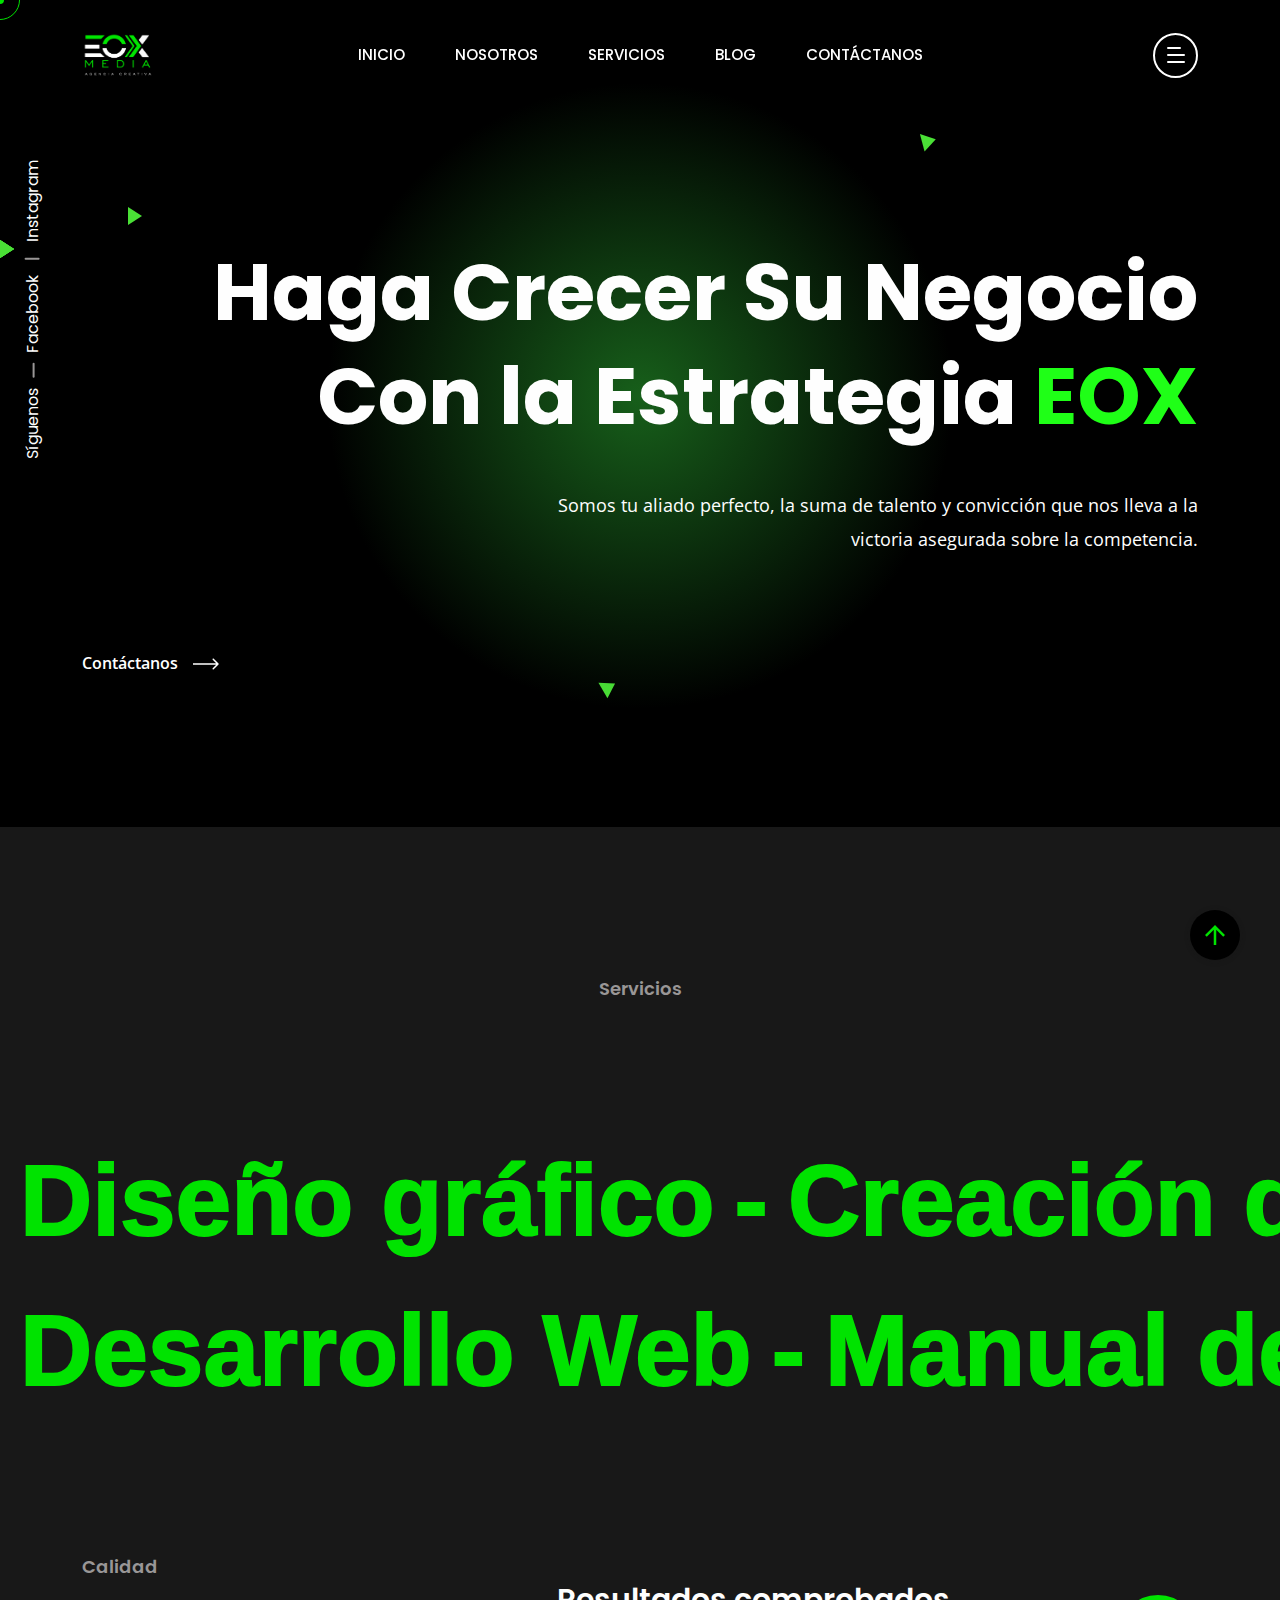
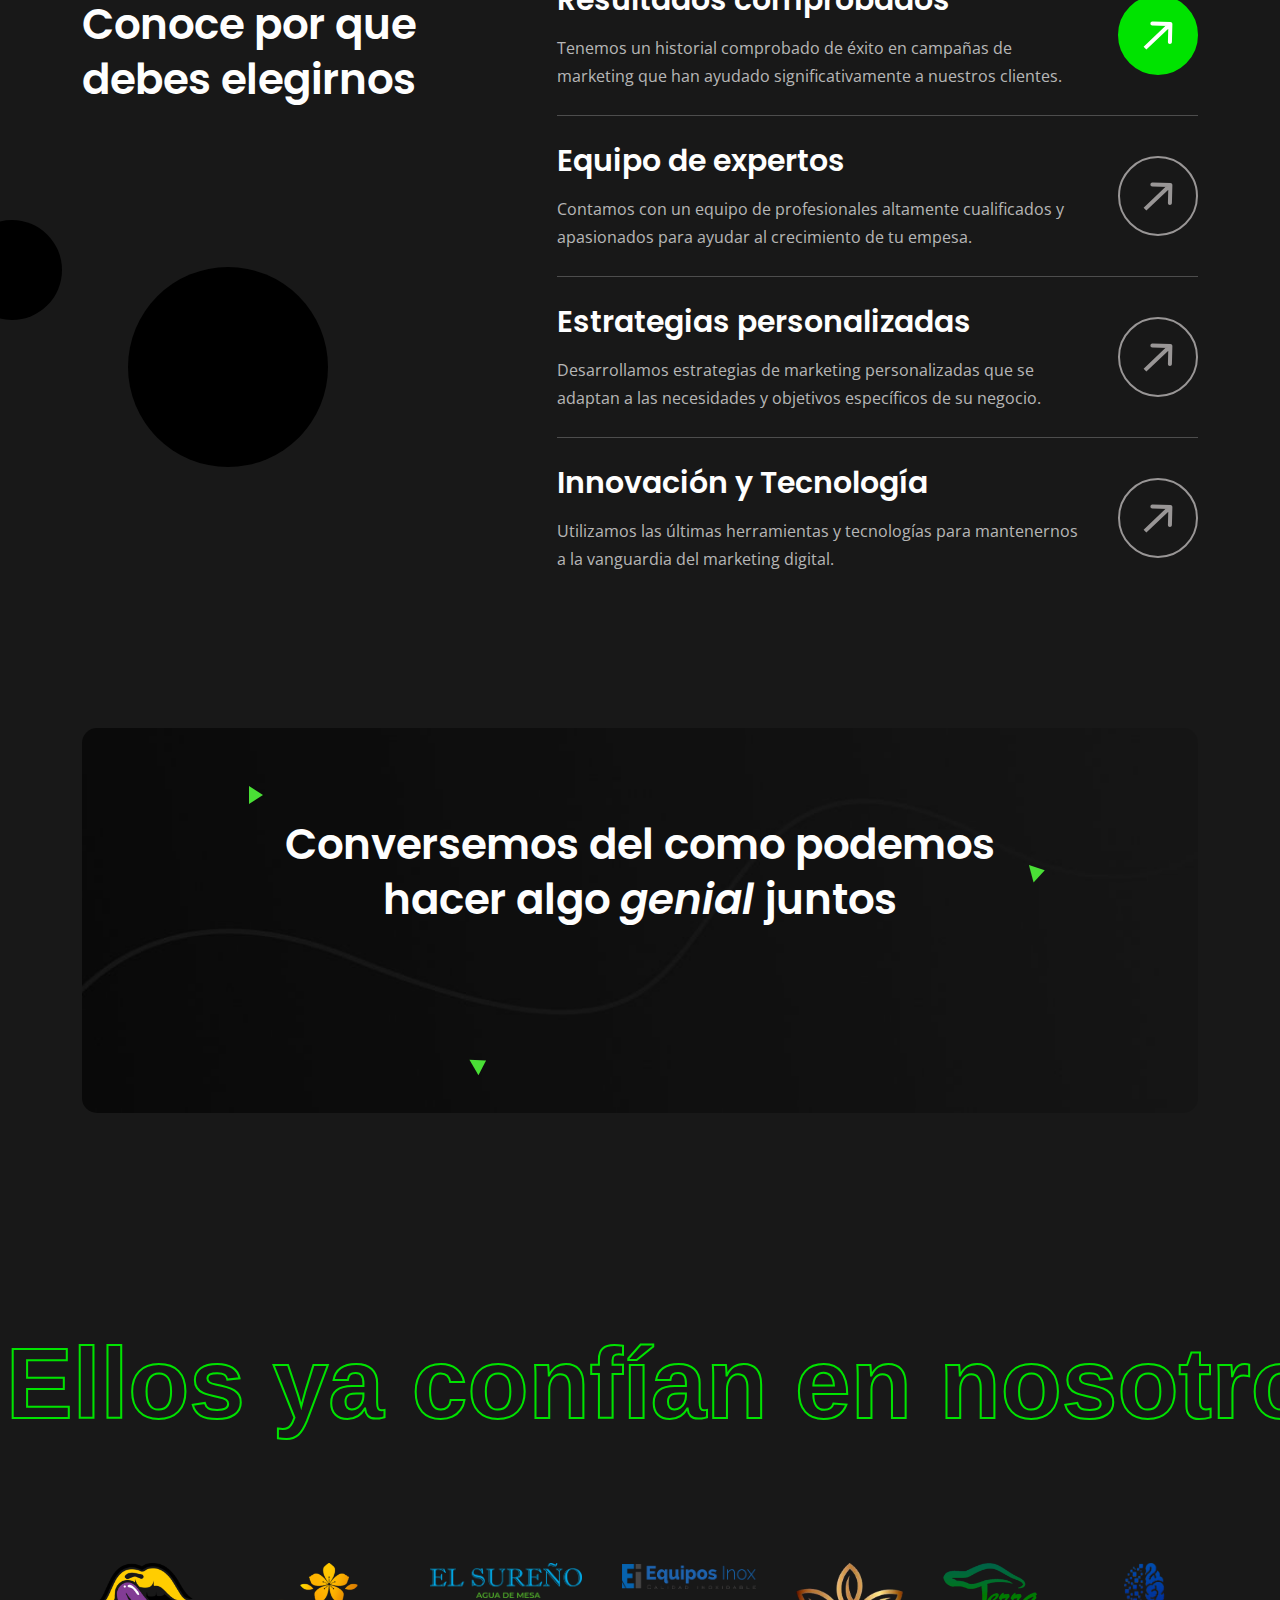
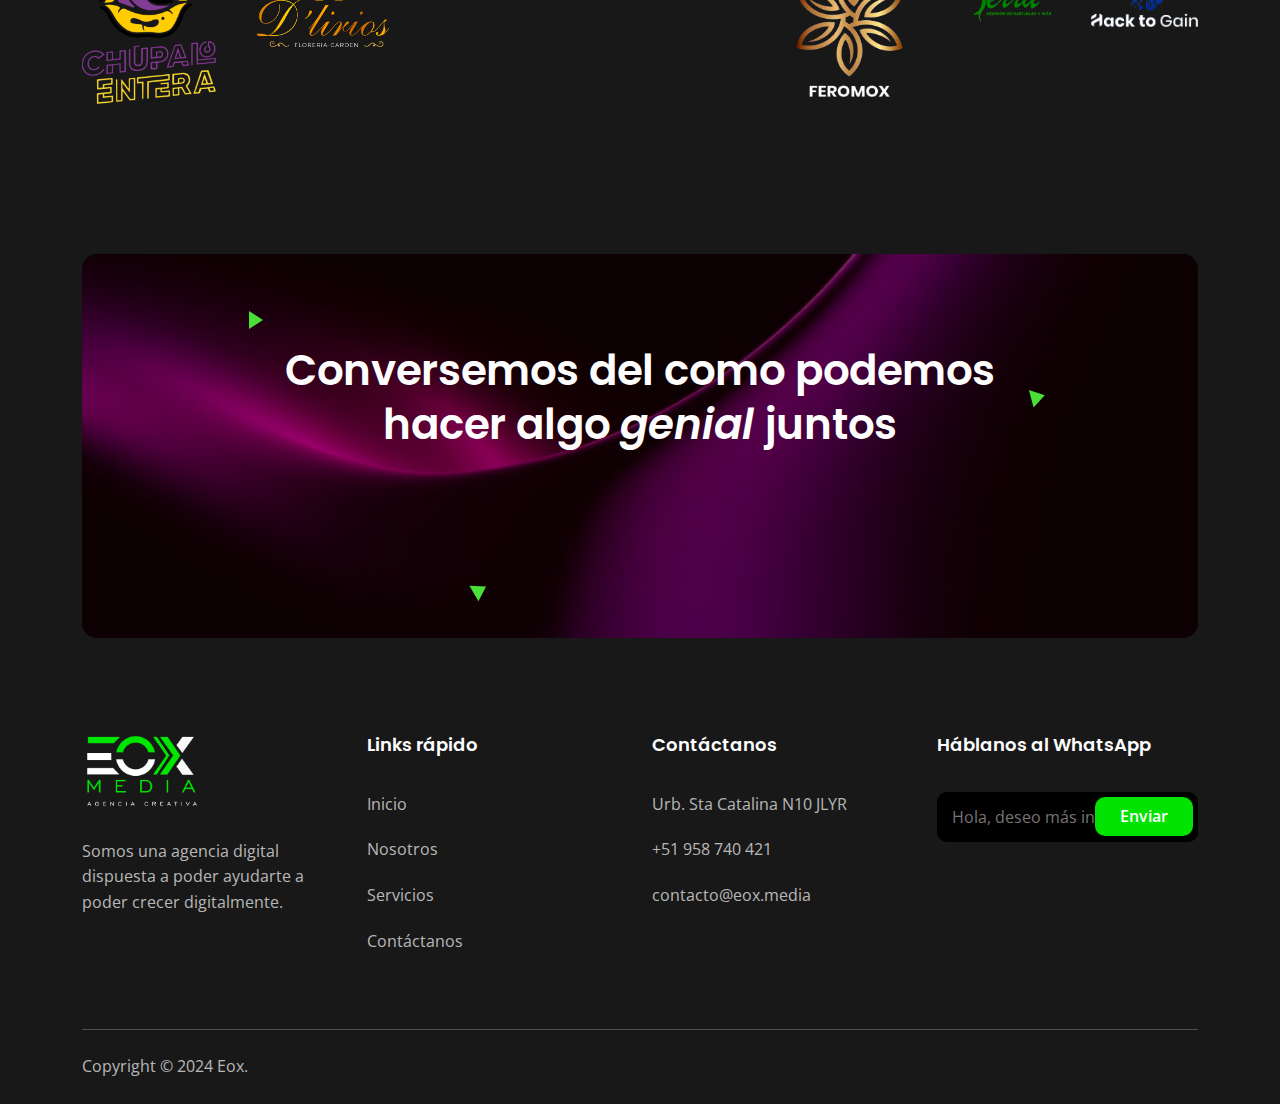
==== index.html @ f4078e01 "add" ====
<!DOCTYPE html>
<html class="no-js" lang="en">

<head>
  <!-- Meta Tags -->
  <meta charset="utf-8">
  <meta http-equiv="x-ua-compatible" content="ie=edge">
  <meta name="viewport" content="width=device-width, initial-scale=1">
  <meta name="author" content="Laralink">
  <!-- Favicon Icon -->
  <link rel="icon" href="assets/img/logo/eox_logo.png">
  <!-- Site Title -->
  <title>EOX - Inicio</title>
  <link rel="stylesheet" href="assets/css/plugins/bootstrap.min.css">
  <link rel="stylesheet" href="assets/css/plugins/lightgallery.min.css">
  <link rel="stylesheet" href="assets/css/plugins/slick.css">
  <link rel="stylesheet" href="assets/css/plugins/lightgallery.min.css">
  <link rel="stylesheet" href="assets/css/plugins/animate.css">
  <link rel="stylesheet" href="assets/css/style.css">
</head>

<body>
  <div class="cs-preloader cs-center">
    <div class="cs-preloader_in"></div>
  </div>
  <!-- Start Header Section -->
  <header class="cs-site_header cs-style1 text-uppercase cs-sticky_header">
    <div class="cs-main_header">
      <div class="container">
        <div class="cs-main_header_in">
          <div class="cs-main_header_left">
            <a class="cs-site_branding" href="index.html">
              <img src="assets/img/logo/eox_logo.png" alt="Logo">
            </a>
          </div>
          <div class="cs-main_header_center">
            <div class="cs-nav cs-primary_font cs-medium">
              <ul class="cs-nav_list">
                <li><a href="index.html">Inicio</a></li>
                <li><a href="about.html">Nosotros</a></li>
                <li><a href="service.html">Servicios</a></li>
                <li><a href="blog.html">Blog</a></li>
                <li><a href="contact.html">Contáctanos</a></li>
              </ul>
            </div>
          </div>
          <div class="cs-main_header_right">
            <div class="cs-toolbox">
              <span class="cs-icon_btn">
                <span class="cs-icon_btn_in">
                  <span></span>
                  <span></span>
                  <span></span>
                  <span></span>
                </span>
              </span>
            </div>
          </div>
        </div>
      </div>
    </div>
  </header>
  <div class="cs-side_header">
    <button class="cs-close"></button>
    <div class="cs-side_header_overlay"></div>
    <div class="cs-side_header_in">
      <div class="cs-side_header_shape"></div>
      <a class="cs-site_branding" href="index.html">
        <img src="assets/img/logo/eox_logo.png" alt="Logo">
      </a>
      <div class="cs-side_header_box">
        <h2 class="cs-side_header_heading">¿Deseas contratar nuestros servicios? <br></h2>
      </div>
      <div class="cs-side_header_box">
        <h3 class="cs-side_header_title cs-primary_color">¡Contáctanos!</h3>
        <ul class="cs-contact_info cs-style1 cs-mp0">
          <li>
            <svg width="18" height="18" viewBox="0 0 18 18" fill="none" xmlns="http://www.w3.org/2000/svg">
              <path
                d="M17 12.5C15.75 12.5 14.55 12.3 13.43 11.93C13.08 11.82 12.69 11.9 12.41 12.17L10.21 14.37C7.38 12.93 5.06 10.62 3.62 7.79L5.82 5.58C6.1 5.31 6.18 4.92 6.07 4.57C5.7 3.45 5.5 2.25 5.5 1C5.5 0.45 5.05 0 4.5 0H1C0.45 0 0 0.45 0 1C0 10.39 7.61 18 17 18C17.55 18 18 17.55 18 17V13.5C18 12.95 17.55 12.5 17 12.5ZM9 0V10L12 7H18V0H9Z"
                fill="#17ff64" />
            </svg>
            <span>+51 999 999 999</span>
          </li>
          <li>
            <svg width="20" height="18" viewBox="0 0 20 18" fill="none" xmlns="http://www.w3.org/2000/svg">
              <path
                d="M20 6.98V16C20 17.1 19.1 18 18 18H2C0.9 18 0 17.1 0 16V4C0 2.9 0.9 2 2 2H12.1C12.04 2.32 12 2.66 12 3C12 4.48 12.65 5.79 13.67 6.71L10 9L2 4V6L10 11L15.3 7.68C15.84 7.88 16.4 8 17 8C18.13 8 19.16 7.61 20 6.98ZM14 3C14 4.66 15.34 6 17 6C18.66 6 20 4.66 20 3C20 1.34 18.66 0 17 0C15.34 0 14 1.34 14 3Z"
                fill="#17ff64" />
            </svg>
            <span>info@eox.com</span>
          </li>
          <li>
            <svg width="14" height="20" viewBox="0 0 14 20" fill="none" xmlns="http://www.w3.org/2000/svg">
              <path
                d="M7 0C3.13 0 0 3.13 0 7C0 12.25 7 20 7 20C7 20 14 12.25 14 7C14 3.13 10.87 0 7 0ZM7 9.5C5.62 9.5 4.5 8.38 4.5 7C4.5 5.62 5.62 4.5 7 4.5C8.38 4.5 9.5 5.62 9.5 7C9.5 8.38 8.38 9.5 7 9.5Z"
                fill="#17ff64" />
            </svg>
            <span>120 calle, 054 <br>Arequipa, Perú</span>
          </li>
        </ul>
      </div>
      <div class="cs-side_header_box">
        <h3 class="cs-side_header_title cs-primary_color">Háblanos al WhastApp</h3>
        <div class="cs-newsletter cs-style1">
          <form action="#" class="cs-newsletter_form">
            <input type="email" class="cs-newsletter_input" placeholder="Hola, deseo más info">
            <a href="#" class="cs-newsletter_btn"><span>Enviar</span></a>
          </form>
        </div>
      </div>
    </div>
  </div>
  <!-- End Header Section -->

  <!-- Start Hero -->
  <div class="cs-hero cs-style3 cs-bg cs-fixed_bg cs-shape_wrap_1" id="home">
    <div class="cs-shape_1"></div>
    <div class="cs-shape_1"></div>
    <div class="cs-shape_1"></div>
    <div class="cs-shape_1"></div>
    <div class="cs-shape_1"></div>
    <div class="cs-circle_2"></div>
    <div class="cs-shape_1"></div>
    <div class="cs-shape_1"></div>
    <div class="cs-shape_1"></div>
    <div class="container">
      <div class="cs-hero_text">
        <h1 class="cs-hero_title text-end wow fadeInRight" data-wow-duration="0.8s" data-wow-delay="0.2s">
          Haga Crecer Su Negocio<br> Con la Estrategia <span class="cs-accent_color">EOX</span>
        </h1>
        <div class="cs-hero_subtitle text-end">Somos tu aliado perfecto, la suma de talento y convicción que nos lleva a la victoria asegurada sobre la competencia.</div>
        <a href="contact.html" class="cs-text_btn">
          <span>Contáctanos</span>
          <svg width="26" height="12" viewBox="0 0 26 12" fill="none" xmlns="http://www.w3.org/2000/svg">
            <path
              d="M25.5303 6.53033C25.8232 6.23744 25.8232 5.76256 25.5303 5.46967L20.7574 0.696699C20.4645 0.403806 19.9896 0.403806 19.6967 0.696699C19.4038 0.989593 19.4038 1.46447 19.6967 1.75736L23.9393 6L19.6967 10.2426C19.4038 10.5355 19.4038 11.0104 19.6967 11.3033C19.9896 11.5962 20.4645 11.5962 20.7574 11.3033L25.5303 6.53033ZM0 6.75H25V5.25H0V6.75Z"
              fill="currentColor" />
          </svg>
        </a>
      </div>
    </div>
    <div class="cs-hero_social_wrap cs-left_side cs-primary_font cs-primary_color">
      <div class="cs-hero_social_title">Síguenos</div>
      <ul class="cs-hero_social_links">
        <li><a href="">Facebook</a></li>
        <li><a href="">Instagram</a></li>
      </ul>
    </div>
  </div>
  <!-- End Hero -->
  <!-- Start Video Block 
  <div class="cs-video_block_1_wrap">
    <div class="container">
      <a href="https://www.youtube.com/watch?v=6AZvs-HIkfk" class="cs-video_block cs-style1 cs-video_open cs-bg"
        data-src="assets/img/video_bg_2.jpeg">
        <span class="cs-player_btn cs-accent_color">
          <span></span>
        </span>
      </a>
    </div>
  </div>
   End Video Block -->
  <!-- Start Service Section -->
  <section id="service">
    <div class="cs-height_150 cs-height_lg_80"></div>
    <div class="container">
      <div class="cs-section_heading cs-style1 text-center">
        <h3 class="cs-section_subtitle">Servicios</h3>
        <h2 class="cs-section_title wow fadeInUp" data-wow-duration="0.8s" data-wow-delay="0.2s">Conoce nuestros
          servicios</h2>
      </div>
    </div>
    <div class="cs-height_65 cs-height_lg_45"></div>
    <div class="cs-moving_text_wrap cs-type1 cs-bold cs-primary_font">
      <div class="cs-moving_text_in">
        <div class="cs-moving_text"><a href="#">Diseño gráfico</a>-<a
            href="#">Creación de Marca</a>-<a href="#">Vídeo comerciales</a>-</div>
        <div class="cs-moving_text"><a href="#">Publicidad</a>-<a
            href="#">Material audiovisual</a>-<a href="#">Diseño de catálogo</a>-</div>
      </div>
    </div>
    <div class="cs-height_30 cs-height_lg_10"></div>
    <div class="cs-moving_text_wrap cs-type1 cs-bold cs-primary_font">
      <div class="cs-moving_text_in">
        <div class="cs-moving_text cs-reverse_animation"><a href="#">Desarrollo Web</a>-<a
            href="#">Manual de marca</a>-<a href="#">Redes sociales</a>-</div>
        <div class="cs-moving_text cs-reverse_animation"><a href="#">Fotografías</a>-<a
            href="#">Desarrollo Web</a>-<a href="#">Desarrollo Web</a>-</div>
      </div>
    </div>
  </section>
  <!-- End Service Section -->

  <!-- StartServices Section -->
  <section class="cs-shape_wrap_4 cs-parallax">
    <div class="cs-shape_4 cs-to_up"></div>
    <div class="cs-shape_4 cs-to_right"></div>
    <div class="cs-height_145 cs-height_lg_80"></div>
    <div class="container">
      <div class="row">
        <div class="col-lg-5 col-xl-4">
          <div class="cs-section_heading cs-style1">
            <h3 class="cs-section_subtitle">Calidad</h3>
            <h2 class="cs-section_title">Conoce por que debes elegirnos</h2>
          </div>
          <div class="cs-height_45 cs-height_lg_45"></div>
        </div>
        <div class="col-lg-7 offset-xl-1">
          <div class="cs-iconbox_3_list cs-style1">
            <div class="cs-hover_tab active">
              <a href="#" class="cs-iconbox cs-style3">
                <span class="cs-iconbox_icon cs-center">
                  <svg width="30" height="29" viewBox="0 0 30 29" fill="none" xmlns="http://www.w3.org/2000/svg">
                    <path
                      d="M29.3803 3.05172C29.4089 1.94752 28.537 1.02921 27.4328 1.00062L9.43879 0.534749C8.33459 0.506159 7.41628 1.37811 7.38769 2.48231C7.35911 3.58651 8.23106 4.50482 9.33526 4.53341L25.3299 4.94752L24.9158 20.9422C24.8872 22.0464 25.7592 22.9647 26.8634 22.9933C27.9676 23.0218 28.8859 22.1499 28.9144 21.0457L29.3803 3.05172ZM3.37714 28.5502L28.7581 4.4503L26.0039 1.54961L0.622863 25.6495L3.37714 28.5502Z"
                      fill="currentColor" />
                  </svg>
                </span>
                <div class="cs-iconbox_in">
                  <h2 class="cs-iconbox_title">Resultados comprobados</h2>
                  <div class="cs-iconbox_subtitle">Tenemos un historial comprobado de éxito en campañas de marketing que
                    han ayudado significativamente a nuestros clientes.</div>
                </div>
              </a>
            </div>
            <div class="cs-hover_tab">
              <a href="#" class="cs-iconbox cs-style3">
                <span class="cs-iconbox_icon cs-center">
                  <svg width="30" height="29" viewBox="0 0 30 29" fill="none" xmlns="http://www.w3.org/2000/svg">
                    <path
                      d="M29.3803 3.05172C29.4089 1.94752 28.537 1.02921 27.4328 1.00062L9.43879 0.534749C8.33459 0.506159 7.41628 1.37811 7.38769 2.48231C7.35911 3.58651 8.23106 4.50482 9.33526 4.53341L25.3299 4.94752L24.9158 20.9422C24.8872 22.0464 25.7592 22.9647 26.8634 22.9933C27.9676 23.0218 28.8859 22.1499 28.9144 21.0457L29.3803 3.05172ZM3.37714 28.5502L28.7581 4.4503L26.0039 1.54961L0.622863 25.6495L3.37714 28.5502Z"
                      fill="currentColor" />
                  </svg>
                </span>
                <div class="cs-iconbox_in">
                  <h2 class="cs-iconbox_title">Equipo de expertos</h2>
                  <div class="cs-iconbox_subtitle">Contamos con un equipo de profesionales altamente cualificados y
                    apasionados para ayudar al crecimiento de tu empesa.</div>
                </div>
              </a>
            </div>
            <div class="cs-hover_tab">
              <a href="#" class="cs-iconbox cs-style3">
                <span href="#" class="cs-iconbox_icon cs-center">
                  <svg width="30" height="29" viewBox="0 0 30 29" fill="none" xmlns="http://www.w3.org/2000/svg">
                    <path
                      d="M29.3803 3.05172C29.4089 1.94752 28.537 1.02921 27.4328 1.00062L9.43879 0.534749C8.33459 0.506159 7.41628 1.37811 7.38769 2.48231C7.35911 3.58651 8.23106 4.50482 9.33526 4.53341L25.3299 4.94752L24.9158 20.9422C24.8872 22.0464 25.7592 22.9647 26.8634 22.9933C27.9676 23.0218 28.8859 22.1499 28.9144 21.0457L29.3803 3.05172ZM3.37714 28.5502L28.7581 4.4503L26.0039 1.54961L0.622863 25.6495L3.37714 28.5502Z"
                      fill="currentColor" />
                  </svg>
                </span>
                <div class="cs-iconbox_in">
                  <h2 class="cs-iconbox_title">Estrategias personalizadas</h2>
                  <div class="cs-iconbox_subtitle">Desarrollamos estrategias de marketing personalizadas que se adaptan
                    a las necesidades y objetivos específicos de su negocio.</div>
                </div>
              </a>
            </div>
            <div class="cs-hover_tab">
              <a href="#" class="cs-iconbox cs-style3">
                <span class="cs-iconbox_icon cs-center">
                  <svg width="30" height="29" viewBox="0 0 30 29" fill="none" xmlns="http://www.w3.org/2000/svg">
                    <path
                      d="M29.3803 3.05172C29.4089 1.94752 28.537 1.02921 27.4328 1.00062L9.43879 0.534749C8.33459 0.506159 7.41628 1.37811 7.38769 2.48231C7.35911 3.58651 8.23106 4.50482 9.33526 4.53341L25.3299 4.94752L24.9158 20.9422C24.8872 22.0464 25.7592 22.9647 26.8634 22.9933C27.9676 23.0218 28.8859 22.1499 28.9144 21.0457L29.3803 3.05172ZM3.37714 28.5502L28.7581 4.4503L26.0039 1.54961L0.622863 25.6495L3.37714 28.5502Z"
                      fill="currentColor" />
                  </svg>
                </span>
                <div class="cs-iconbox_in">
                  <h2 class="cs-iconbox_title">Innovación y Tecnología</h2>
                  <div class="cs-iconbox_subtitle">Utilizamos las últimas herramientas y tecnologías para mantenernos a
                    la vanguardia del marketing digital.</div>
                </div>
              </a>
            </div>
          </div>
        </div>
      </div>
    </div>
  </section>
  <!-- End Services Section -->

  <div class="cs-height_130 cs-height_lg_70"></div>
  <!-- Start CTA -->
  <section>
    <div class="container">
      <div class="cs-cta cs-style1 cs-bg text-center cs-shape_wrap_1 cs-position_1" data-src="assets/img/cta_bg.jpeg">
        <div class="cs-shape_1"></div>
        <div class="cs-shape_1"></div>
        <div class="cs-shape_1"></div>
        <div class="cs-cta_in">
          <h2 class="cs-cta_title cs-semi_bold cs-m0">Conversemos del como podemos <br>hacer algo <i>genial<span>
              </span> </i> juntos</h2>
          <div class="cs-height_70 cs-height_lg_30"></div>
          <a href="contact.html" class="cs-text_btn wow fadeInUp" data-wow-duration="0.8s" data-wow-delay="0.2s">
            <span>Conversemos</span>
            <svg width="26" height="12" viewBox="0 0 26 12" fill="none" xmlns="http://www.w3.org/2000/svg">
              <path
                d="M25.5307 6.53033C25.8236 6.23744 25.8236 5.76256 25.5307 5.46967L20.7577 0.696699C20.4648 0.403806 19.99 0.403806 19.6971 0.696699C19.4042 0.989593 19.4042 1.46447 19.6971 1.75736L23.9397 6L19.6971 10.2426C19.4042 10.5355 19.4042 11.0104 19.6971 11.3033C19.99 11.5962 20.4648 11.5962 20.7577 11.3033L25.5307 6.53033ZM0.000366211 6.75H25.0004V5.25H0.000366211V6.75Z"
                fill="currentColor" />
            </svg>
          </a>
        </div>
      </div>
    </div>
  </section>
  <!-- End CTA -->

  <div class="cs-height_85 cs-height_lg_30"></div>


  <div class="cs-height_125 cs-height_lg_55"></div>
  <!-- Start Testimonial Section 
  <section class="cs-gradient_bg_1 cs-shape_wrap_3 cs-parallax">
    <div class="cs-shape_3 cs-to_up">
      <svg width="162" height="181" viewBox="0 0 162 181" fill="none" xmlns="http://www.w3.org/2000/svg">
        <path
          d="M156.833 178.434C156.833 177.053 157.954 175.932 159.335 175.932C160.716 175.932 161.837 177.053 161.837 178.434C161.837 179.814 160.716 180.935 159.335 180.935C157.954 180.935 156.833 179.814 156.833 178.434Z"
          fill="#17ff64" />
        <path
          d="M117.65 178.434C117.65 177.053 118.771 175.932 120.152 175.932C121.533 175.932 122.653 177.053 122.653 178.434C122.653 179.814 121.533 180.935 120.152 180.935C118.771 180.935 117.65 179.814 117.65 178.434Z"
          fill="#17ff64" />
        <path
          d="M78.4694 178.434C78.4694 177.053 79.5902 175.932 80.971 175.932C82.3517 175.932 83.4726 177.053 83.4726 178.434C83.4726 179.814 82.3517 180.935 80.971 180.935C79.5876 180.935 78.4694 179.814 78.4694 178.434Z"
          fill="#17ff64" />
        <path
          d="M39.286 178.434C39.286 177.053 40.4069 175.932 41.7876 175.932C43.1684 175.932 44.2893 177.053 44.2893 178.434C44.2893 179.814 43.1684 180.935 41.7876 180.935C40.4069 180.935 39.286 179.814 39.286 178.434Z"
          fill="#17ff64" />
        <path
          d="M0.102661 178.434C0.102661 177.053 1.22354 175.932 2.60429 175.932C3.98504 175.932 5.10591 177.053 5.10591 178.434C5.10591 179.814 3.98504 180.935 2.60429 180.935C1.22091 180.935 0.102661 179.814 0.102661 178.434Z"
          fill="#17ff64" />
        <path
          d="M156.833 143.419C156.833 142.038 157.954 140.917 159.335 140.917C160.716 140.917 161.837 142.038 161.837 143.419C161.837 144.799 160.716 145.92 159.335 145.92C157.954 145.92 156.833 144.799 156.833 143.419Z"
          fill="#17ff64" />
        <path
          d="M117.65 143.419C117.65 142.038 118.771 140.917 120.152 140.917C121.533 140.917 122.653 142.038 122.653 143.419C122.653 144.799 121.533 145.92 120.152 145.92C118.771 145.92 117.65 144.799 117.65 143.419Z"
          fill="#17ff64" />
        <path
          d="M78.4694 143.419C78.4694 142.038 79.5902 140.917 80.971 140.917C82.3517 140.917 83.4726 142.038 83.4726 143.419C83.4726 144.799 82.3517 145.92 80.971 145.92C79.5876 145.92 78.4694 144.799 78.4694 143.419Z"
          fill="#17ff64" />
        <path
          d="M39.286 143.419C39.286 142.038 40.4069 140.917 41.7876 140.917C43.1684 140.917 44.2893 142.038 44.2893 143.419C44.2893 144.799 43.1684 145.92 41.7876 145.92C40.4069 145.92 39.286 144.799 39.286 143.419Z"
          fill="#17ff64" />
        <path
          d="M0.102661 143.419C0.102661 142.038 1.22354 140.917 2.60429 140.917C3.98504 140.917 5.10591 142.038 5.10591 143.419C5.10591 144.799 3.98504 145.92 2.60429 145.92C1.22091 145.92 0.102661 144.799 0.102661 143.419Z"
          fill="#17ff64" />
        <path
          d="M156.833 108.404C156.833 107.023 157.954 105.902 159.335 105.902C160.716 105.902 161.837 107.023 161.837 108.404C161.837 109.785 160.716 110.906 159.335 110.906C157.954 110.906 156.833 109.787 156.833 108.404Z"
          fill="#17ff64" />
        <path
          d="M120.152 110.906C121.533 110.906 122.653 109.786 122.653 108.404C122.653 107.022 121.533 105.902 120.152 105.902C118.77 105.902 117.65 107.022 117.65 108.404C117.65 109.786 118.77 110.906 120.152 110.906Z"
          fill="#17ff64" />
        <path
          d="M80.9684 110.906C82.35 110.906 83.47 109.786 83.47 108.404C83.47 107.022 82.35 105.902 80.9684 105.902C79.5868 105.902 78.4668 107.022 78.4668 108.404C78.4668 109.786 79.5868 110.906 80.9684 110.906Z"
          fill="#17ff64" />
        <path
          d="M39.286 108.404C39.286 107.023 40.4069 105.902 41.7876 105.902C43.1684 105.902 44.2893 107.023 44.2893 108.404C44.2893 109.785 43.1684 110.906 41.7876 110.906C40.4069 110.906 39.286 109.787 39.286 108.404Z"
          fill="#17ff64" />
        <path
          d="M0.102661 108.404C0.102661 107.023 1.22354 105.902 2.60429 105.902C3.98504 105.902 5.10591 107.023 5.10591 108.404C5.10591 109.785 3.98504 110.906 2.60429 110.906C1.22091 110.906 0.102661 109.787 0.102661 108.404Z"
          fill="#17ff64" />
        <path
          d="M156.833 73.3918C156.833 72.011 157.954 70.8901 159.335 70.8901C160.716 70.8901 161.837 72.011 161.837 73.3918C161.837 74.7725 160.716 75.8934 159.335 75.8934C157.954 75.8908 156.833 74.7725 156.833 73.3918Z"
          fill="#17ff64" />
        <path
          d="M120.152 75.8934C121.533 75.8934 122.653 74.7734 122.653 73.3918C122.653 72.0102 121.533 70.8901 120.152 70.8901C118.77 70.8901 117.65 72.0102 117.65 73.3918C117.65 74.7734 118.77 75.8934 120.152 75.8934Z"
          fill="#17ff64" />
        <path
          d="M80.9684 75.8934C82.35 75.8934 83.47 74.7734 83.47 73.3918C83.47 72.0102 82.35 70.8901 80.9684 70.8901C79.5868 70.8901 78.4668 72.0102 78.4668 73.3918C78.4668 74.7734 79.5868 75.8934 80.9684 75.8934Z"
          fill="#17ff64" />
        <path
          d="M39.286 73.3918C39.286 72.011 40.4069 70.8901 41.7876 70.8901C43.1684 70.8901 44.2893 72.011 44.2893 73.3918C44.2893 74.7725 43.1684 75.8934 41.7876 75.8934C40.4069 75.8934 39.286 74.7725 39.286 73.3918Z"
          fill="#17ff64" />
        <path
          d="M0.102661 73.3918C0.102661 72.011 1.22354 70.8901 2.60429 70.8901C3.98504 70.8901 5.10591 72.011 5.10591 73.3918C5.10591 74.7725 3.98504 75.8934 2.60429 75.8934C1.22091 75.8908 0.102661 74.7725 0.102661 73.3918Z"
          fill="#17ff64" />
        <path
          d="M156.833 38.3766C156.833 36.9959 157.954 35.875 159.335 35.875C160.716 35.875 161.837 36.9959 161.837 38.3766C161.837 39.7574 160.716 40.8782 159.335 40.8782C157.954 40.8756 156.833 39.7574 156.833 38.3766Z"
          fill="#17ff64" />
        <path
          d="M120.152 40.8782C121.533 40.8782 122.653 39.7582 122.653 38.3766C122.653 36.995 121.533 35.875 120.152 35.875C118.77 35.875 117.65 36.995 117.65 38.3766C117.65 39.7582 118.77 40.8782 120.152 40.8782Z"
          fill="#17ff64" />
        <path
          d="M80.9684 40.8782C82.35 40.8782 83.47 39.7582 83.47 38.3766C83.47 36.995 82.35 35.875 80.9684 35.875C79.5868 35.875 78.4668 36.995 78.4668 38.3766C78.4668 39.7582 79.5868 40.8782 80.9684 40.8782Z"
          fill="#17ff64" />
        <path
          d="M39.286 38.3766C39.286 36.9959 40.4069 35.875 41.7876 35.875C43.1684 35.875 44.2893 36.9959 44.2893 38.3766C44.2893 39.7574 43.1684 40.8782 41.7876 40.8782C40.4069 40.8782 39.286 39.7574 39.286 38.3766Z"
          fill="#17ff64" />
        <path
          d="M0.102661 38.3766C0.102661 36.9959 1.22354 35.875 2.60429 35.875C3.98504 35.875 5.10591 36.9959 5.10591 38.3766C5.10591 39.7574 3.98504 40.8782 2.60429 40.8782C1.22091 40.8756 0.102661 39.7574 0.102661 38.3766Z"
          fill="#17ff64" />
        <path
          d="M156.833 3.36198C156.833 1.98123 157.954 0.860352 159.335 0.860352C160.716 0.860352 161.837 1.98123 161.837 3.36198C161.837 4.74273 160.716 5.8636 159.335 5.8636C157.954 5.8636 156.833 4.74273 156.833 3.36198Z"
          fill="#17ff64" />
        <path
          d="M117.65 3.36198C117.65 1.98123 118.771 0.860352 120.152 0.860352C121.533 0.860352 122.653 1.98123 122.653 3.36198C122.653 4.74273 121.533 5.8636 120.152 5.8636C118.771 5.8636 117.65 4.74273 117.65 3.36198Z"
          fill="#17ff64" />
        <path
          d="M78.4694 3.36198C78.4694 1.98123 79.5902 0.860352 80.971 0.860352C82.3517 0.860352 83.4726 1.98123 83.4726 3.36198C83.4726 4.74273 82.3517 5.8636 80.971 5.8636C79.5876 5.8636 78.4694 4.74273 78.4694 3.36198Z"
          fill="#17ff64" />
        <path
          d="M39.286 3.36198C39.286 1.98123 40.4069 0.860352 41.7876 0.860352C43.1684 0.860352 44.2893 1.98123 44.2893 3.36198C44.2893 4.74273 43.1684 5.8636 41.7876 5.8636C40.4069 5.8636 39.286 4.74273 39.286 3.36198Z"
          fill="#17ff64" />
        <path
          d="M0.102661 3.36198C0.102661 1.98123 1.22354 0.860352 2.60429 0.860352C3.98504 0.860352 5.10591 1.98123 5.10591 3.36198C5.10591 4.74273 3.98504 5.8636 2.60429 5.8636C1.22091 5.8636 0.102661 4.74273 0.102661 3.36198Z"
          fill="#17ff64" />
      </svg>
    </div>
    <div class="cs-height_130 cs-height_lg_80"></div>
    <div class="container">
      <div class="cs-testimonial_slider">
        <div class="cs-testimonial_slider_left">
          <div class="slider-nav cs-style1">
            <div class="slider-for_item item-nav">
              <div class="slider-nav_item">
                <div class="cs-rotate_img">
                  <div class="cs-rotate_img_in">
                    <img src="https://pngimg.com/d/face_PNG5645.png" alt="Nav Image">
                  </div>
                </div>
              </div>
            </div>
            <div class="slider-for_item item-nav">
              <div class="slider-nav_item">
                <div class="cs-rotate_img">
                  <div class="cs-rotate_img_in">
                    <img src="https://pngimg.com/d/face_PNG5645.png" alt="Nav Image">
                  </div>
                </div>
              </div>
            </div>
            <div class="slider-for_item item-nav">
              <div class="slider-nav_item">
                <div class="cs-rotate_img">
                  <div class="cs-rotate_img_in">
                    <img src="https://pngimg.com/d/face_PNG5645.png" alt="Nav Image">
                  </div>
                </div>
              </div>
            </div>
            <div class="slider-for_item item-nav">
              <div class="slider-nav_item">
                <div class="cs-rotate_img">
                  <div class="cs-rotate_img_in">
                    <img src="https://pngimg.com/d/face_PNG5645.png" alt="Nav Image">
                  </div>
                </div>
              </div>
            </div>
            <div class="slider-for_item item-nav">
              <div class="slider-nav_item">
                <div class="cs-rotate_img">
                  <div class="cs-rotate_img_in">
                    <img src="https://pngimg.com/d/face_PNG5645.png" alt="Nav Image">
                  </div>
                </div>
              </div>
            </div>
            <div class="slider-for_item item-nav">
              <div class="slider-nav_item">
                <div class="cs-rotate_img">
                  <div class="cs-rotate_img_in">
                    <img src="https://pngimg.com/d/face_PNG5645.png" alt="Nav Image">
                  </div>
                </div>
              </div>
            </div>
          </div>
        </div>
        <div class="cs-testimonial_slider_right">
          <div class="slider-for cs-style1">
            <div class="slider-for_item">
              <div class="cs-testimonial cs-style1">
                <div class="cs-testimonial_quote">
                  <svg width="42" height="38" viewBox="0 0 42 38" fill="none" xmlns="http://www.w3.org/2000/svg">
                    <path
                      d="M37.928 18.9982H31.4175V13.7899C31.4175 10.9172 33.7532 8.58154 36.6259 8.58154H37.2769C38.3593 8.58154 39.23 7.71077 39.23 6.62842V2.72217C39.23 1.63981 38.3593 0.769043 37.2769 0.769043H36.6259C29.4319 0.769043 23.605 6.59587 23.605 13.7899V33.3211C23.605 35.4777 25.3547 37.2274 27.5113 37.2274H37.928C40.0845 37.2274 41.8342 35.4777 41.8342 33.3211V22.9045C41.8342 20.7479 40.0845 18.9982 37.928 18.9982ZM14.4905 18.9982H7.98004V13.7899C7.98004 10.9172 10.3157 8.58154 13.1884 8.58154H13.8394C14.9218 8.58154 15.7925 7.71077 15.7925 6.62842V2.72217C15.7925 1.63981 14.9218 0.769043 13.8394 0.769043H13.1884C5.99436 0.769043 0.167542 6.59587 0.167542 13.7899V33.3211C0.167542 35.4777 1.91722 37.2274 4.07379 37.2274H14.4905C16.647 37.2274 18.3967 35.4777 18.3967 33.3211V22.9045C18.3967 20.7479 16.647 18.9982 14.4905 18.9982Z"
                      fill="white" />
                  </svg>
                </div>
                <div class="cs-testimonial_text">La creatividad y dedicación del equipo han superado nuestras
                  expectativas. No solo nos ayudaron a mejorar nuestra presencia en línea, sino que también nos
                  brindaron valiosos conocimientos sobre cómo llegar mejor a nuestro público objetivo.</div>
                <div class="cs-rating" data-rating="4">
                  <div class="cs-rating_bg" data-src="assets/img/rating.svg"></div>
                  <div class="cs-rating_percentage" data-src="assets/img/rating.svg"></div>
                </div>
                <h2 class="cs-testimonial_avatar_name">Ahon Monsery</h2>
                <div class="cs-testimonial_avatar_designation text-uppercase">Pasteleria</div>
              </div>
            </div>
            <div class="slider-for_item">
              <div class="cs-testimonial cs-style1">
                <div class="cs-testimonial_quote">
                  <svg width="42" height="38" viewBox="0 0 42 38" fill="none" xmlns="http://www.w3.org/2000/svg">
                    <path
                      d="M37.928 18.9982H31.4175V13.7899C31.4175 10.9172 33.7532 8.58154 36.6259 8.58154H37.2769C38.3593 8.58154 39.23 7.71077 39.23 6.62842V2.72217C39.23 1.63981 38.3593 0.769043 37.2769 0.769043H36.6259C29.4319 0.769043 23.605 6.59587 23.605 13.7899V33.3211C23.605 35.4777 25.3547 37.2274 27.5113 37.2274H37.928C40.0845 37.2274 41.8342 35.4777 41.8342 33.3211V22.9045C41.8342 20.7479 40.0845 18.9982 37.928 18.9982ZM14.4905 18.9982H7.98004V13.7899C7.98004 10.9172 10.3157 8.58154 13.1884 8.58154H13.8394C14.9218 8.58154 15.7925 7.71077 15.7925 6.62842V2.72217C15.7925 1.63981 14.9218 0.769043 13.8394 0.769043H13.1884C5.99436 0.769043 0.167542 6.59587 0.167542 13.7899V33.3211C0.167542 35.4777 1.91722 37.2274 4.07379 37.2274H14.4905C16.647 37.2274 18.3967 35.4777 18.3967 33.3211V22.9045C18.3967 20.7479 16.647 18.9982 14.4905 18.9982Z"
                      fill="white" />
                  </svg>
                </div>
                <div class="cs-testimonial_text">La creatividad y dedicación del equipo han superado nuestras
                  expectativas. No solo nos ayudaron a mejorar nuestra presencia en línea, sino que también nos
                  brindaron valiosos conocimientos sobre cómo llegar mejor a nuestro público objetivo.</div>
                <div class="cs-rating" data-rating="4">
                  <div class="cs-rating_bg" data-src="assets/img/rating.svg"></div>
                  <div class="cs-rating_percentage" data-src="assets/img/rating.svg"></div>
                </div>
                <h2 class="cs-testimonial_avatar_name">Ahon Monsery</h2>
                <div class="cs-testimonial_avatar_designation text-uppercase">Pasteleria</div>
              </div>
            </div>
            <div class="slider-for_item">
              <div class="cs-testimonial cs-style1">
                <div class="cs-testimonial_quote">
                  <svg width="42" height="38" viewBox="0 0 42 38" fill="none" xmlns="http://www.w3.org/2000/svg">
                    <path
                      d="M37.928 18.9982H31.4175V13.7899C31.4175 10.9172 33.7532 8.58154 36.6259 8.58154H37.2769C38.3593 8.58154 39.23 7.71077 39.23 6.62842V2.72217C39.23 1.63981 38.3593 0.769043 37.2769 0.769043H36.6259C29.4319 0.769043 23.605 6.59587 23.605 13.7899V33.3211C23.605 35.4777 25.3547 37.2274 27.5113 37.2274H37.928C40.0845 37.2274 41.8342 35.4777 41.8342 33.3211V22.9045C41.8342 20.7479 40.0845 18.9982 37.928 18.9982ZM14.4905 18.9982H7.98004V13.7899C7.98004 10.9172 10.3157 8.58154 13.1884 8.58154H13.8394C14.9218 8.58154 15.7925 7.71077 15.7925 6.62842V2.72217C15.7925 1.63981 14.9218 0.769043 13.8394 0.769043H13.1884C5.99436 0.769043 0.167542 6.59587 0.167542 13.7899V33.3211C0.167542 35.4777 1.91722 37.2274 4.07379 37.2274H14.4905C16.647 37.2274 18.3967 35.4777 18.3967 33.3211V22.9045C18.3967 20.7479 16.647 18.9982 14.4905 18.9982Z"
                      fill="white" />
                  </svg>
                </div>
                <div class="cs-testimonial_text">La creatividad y dedicación del equipo han superado nuestras
                  expectativas. No solo nos ayudaron a mejorar nuestra presencia en línea, sino que también nos
                  brindaron valiosos conocimientos sobre cómo llegar mejor a nuestro público objetivo.</div>
                <div class="cs-rating" data-rating="4">
                  <div class="cs-rating_bg" data-src="assets/img/rating.svg"></div>
                  <div class="cs-rating_percentage" data-src="assets/img/rating.svg"></div>
                </div>
                <h2 class="cs-testimonial_avatar_name">Ahon Monsery</h2>
                <div class="cs-testimonial_avatar_designation text-uppercase">Pasteleria</div>
              </div>
            </div>
            <div class="slider-for_item">
              <div class="cs-testimonial cs-style1">
                <div class="cs-testimonial_quote">
                  <svg width="42" height="38" viewBox="0 0 42 38" fill="none" xmlns="http://www.w3.org/2000/svg">
                    <path
                      d="M37.928 18.9982H31.4175V13.7899C31.4175 10.9172 33.7532 8.58154 36.6259 8.58154H37.2769C38.3593 8.58154 39.23 7.71077 39.23 6.62842V2.72217C39.23 1.63981 38.3593 0.769043 37.2769 0.769043H36.6259C29.4319 0.769043 23.605 6.59587 23.605 13.7899V33.3211C23.605 35.4777 25.3547 37.2274 27.5113 37.2274H37.928C40.0845 37.2274 41.8342 35.4777 41.8342 33.3211V22.9045C41.8342 20.7479 40.0845 18.9982 37.928 18.9982ZM14.4905 18.9982H7.98004V13.7899C7.98004 10.9172 10.3157 8.58154 13.1884 8.58154H13.8394C14.9218 8.58154 15.7925 7.71077 15.7925 6.62842V2.72217C15.7925 1.63981 14.9218 0.769043 13.8394 0.769043H13.1884C5.99436 0.769043 0.167542 6.59587 0.167542 13.7899V33.3211C0.167542 35.4777 1.91722 37.2274 4.07379 37.2274H14.4905C16.647 37.2274 18.3967 35.4777 18.3967 33.3211V22.9045C18.3967 20.7479 16.647 18.9982 14.4905 18.9982Z"
                      fill="white" />
                  </svg>
                </div>
                <div class="cs-testimonial_text">La creatividad y dedicación del equipo han superado nuestras
                  expectativas. No solo nos ayudaron a mejorar nuestra presencia en línea, sino que también nos
                  brindaron valiosos conocimientos sobre cómo llegar mejor a nuestro público objetivo.</div>
                <div class="cs-rating" data-rating="4">
                  <div class="cs-rating_bg" data-src="assets/img/rating.svg"></div>
                  <div class="cs-rating_percentage" data-src="assets/img/rating.svg"></div>
                </div>
                <h2 class="cs-testimonial_avatar_name">Ahon Monsery</h2>
                <div class="cs-testimonial_avatar_designation text-uppercase">Pasteleria</div>
              </div>
            </div>
            <div class="slider-for_item">
              <div class="cs-testimonial cs-style1">
                <div class="cs-testimonial_quote">
                  <svg width="42" height="38" viewBox="0 0 42 38" fill="none" xmlns="http://www.w3.org/2000/svg">
                    <path
                      d="M37.928 18.9982H31.4175V13.7899C31.4175 10.9172 33.7532 8.58154 36.6259 8.58154H37.2769C38.3593 8.58154 39.23 7.71077 39.23 6.62842V2.72217C39.23 1.63981 38.3593 0.769043 37.2769 0.769043H36.6259C29.4319 0.769043 23.605 6.59587 23.605 13.7899V33.3211C23.605 35.4777 25.3547 37.2274 27.5113 37.2274H37.928C40.0845 37.2274 41.8342 35.4777 41.8342 33.3211V22.9045C41.8342 20.7479 40.0845 18.9982 37.928 18.9982ZM14.4905 18.9982H7.98004V13.7899C7.98004 10.9172 10.3157 8.58154 13.1884 8.58154H13.8394C14.9218 8.58154 15.7925 7.71077 15.7925 6.62842V2.72217C15.7925 1.63981 14.9218 0.769043 13.8394 0.769043H13.1884C5.99436 0.769043 0.167542 6.59587 0.167542 13.7899V33.3211C0.167542 35.4777 1.91722 37.2274 4.07379 37.2274H14.4905C16.647 37.2274 18.3967 35.4777 18.3967 33.3211V22.9045C18.3967 20.7479 16.647 18.9982 14.4905 18.9982Z"
                      fill="white" />
                  </svg>
                </div>
                <div class="cs-testimonial_text">La creatividad y dedicación del equipo han superado nuestras
                  expectativas. No solo nos ayudaron a mejorar nuestra presencia en línea, sino que también nos
                  brindaron valiosos conocimientos sobre cómo llegar mejor a nuestro público objetivo.</div>
                <div class="cs-rating" data-rating="4">
                  <div class="cs-rating_bg" data-src="assets/img/rating.svg"></div>
                  <div class="cs-rating_percentage" data-src="assets/img/rating.svg"></div>
                </div>
                <h2 class="cs-testimonial_avatar_name">Ahon Monsery</h2>
                <div class="cs-testimonial_avatar_designation text-uppercase">Pasteleria</div>
              </div>
            </div>
            <div class="slider-for_item">
              <div class="cs-testimonial cs-style1">
                <div class="cs-testimonial_quote">
                  <svg width="42" height="38" viewBox="0 0 42 38" fill="none" xmlns="http://www.w3.org/2000/svg">
                    <path
                      d="M37.928 18.9982H31.4175V13.7899C31.4175 10.9172 33.7532 8.58154 36.6259 8.58154H37.2769C38.3593 8.58154 39.23 7.71077 39.23 6.62842V2.72217C39.23 1.63981 38.3593 0.769043 37.2769 0.769043H36.6259C29.4319 0.769043 23.605 6.59587 23.605 13.7899V33.3211C23.605 35.4777 25.3547 37.2274 27.5113 37.2274H37.928C40.0845 37.2274 41.8342 35.4777 41.8342 33.3211V22.9045C41.8342 20.7479 40.0845 18.9982 37.928 18.9982ZM14.4905 18.9982H7.98004V13.7899C7.98004 10.9172 10.3157 8.58154 13.1884 8.58154H13.8394C14.9218 8.58154 15.7925 7.71077 15.7925 6.62842V2.72217C15.7925 1.63981 14.9218 0.769043 13.8394 0.769043H13.1884C5.99436 0.769043 0.167542 6.59587 0.167542 13.7899V33.3211C0.167542 35.4777 1.91722 37.2274 4.07379 37.2274H14.4905C16.647 37.2274 18.3967 35.4777 18.3967 33.3211V22.9045C18.3967 20.7479 16.647 18.9982 14.4905 18.9982Z"
                      fill="white" />
                  </svg>
                </div>
                <div class="cs-testimonial_text">La creatividad y dedicación del equipo han superado nuestras
                  expectativas. No solo nos ayudaron a mejorar nuestra presencia en línea, sino que también nos
                  brindaron valiosos conocimientos sobre cómo llegar mejor a nuestro público objetivo.</div>
                <div class="cs-rating" data-rating="4">
                  <div class="cs-rating_bg" data-src="assets/img/rating.svg"></div>
                  <div class="cs-rating_percentage" data-src="assets/img/rating.svg"></div>
                </div>
                <h2 class="cs-testimonial_avatar_name">Ahon Monsery</h2>
                <div class="cs-testimonial_avatar_designation text-uppercase">Pasteleria</div>
              </div>
            </div>
          </div>
        </div>
      </div>
    </div>
    <div class="cs-height_130 cs-height_lg_80"></div>
  </section>
   End Testimonial Section -->

  <!-- End Moving Text -->
  <div class="cs-moving_text_wrap cs-bold cs-primary_font">
    <div class="cs-moving_text_in">
      <div class="cs-moving_text">Ellos ya confían en nosotros.</div>
      <div class="cs-moving_text">Ellos ya confían en nosotros.</div>
    </div>
  </div>
  <div class="cs-height_100 cs-height_lg_50"></div>
  <!-- Start Partner Logo -->
  <div class="container">
    <div class="cs-partner_logo_wrap">
      <div class="cs-partner_logo"><img src="assets/img/logo/chupalo_entera.png" width="150px" alt="Logo"></div>
      <div class="cs-partner_logo"><img src="assets/img/logo/DLIRIOS_LOO.png" width="150px" alt="Partner"></div>
      <div class="cs-partner_logo"><img src="assets/img/logo/el_sureño.png" width="170px" alt="Partner"></div>
      <div class="cs-partner_logo"><img src="assets/img/logo/equipos_inox.png" width="150px" alt="Partner"></div>
      <div class="cs-partner_logo"><img src="assets/img/logo/feromox.png" width="120px" alt="Partner"></div>
      <div class="cs-partner_logo"><img src="assets/img/logo/terra_logo.png" width="120px" alt="Partner"></div>
      <div class="cs-partner_logo"><img src="assets/img/logo/hack_togain.png" width="120px" alt="Partner"></div>
    </div>
  </div>
  <!-- End Partner Logo -->
  <div class="cs-height_130 cs-height_lg_50"></div>
  <!-- Start CTA -->
  <section>
    <div class="container">
      <div class="cs-cta cs-style1 cs-bg text-center cs-shape_wrap_1 cs-position_1" data-src="assets/img/cta_bg_3.jpeg">
        <div class="cs-shape_1"></div>
        <div class="cs-shape_1"></div>
        <div class="cs-shape_1"></div>
        <div class="cs-cta_in">
          <h2 class="cs-cta_title cs-semi_bold cs-m0">Conversemos del como podemos <br>hacer algo <i>genial<span>
              </span> </i> juntos</h2>
          <div class="cs-height_70 cs-height_lg_30"></div>
          <a href="contact.html" class="cs-text_btn wow fadeInUp" data-wow-duration="0.8s" data-wow-delay="0.2s">
            <span>Conversemos</span>
            <svg width="26" height="12" viewBox="0 0 26 12" fill="none" xmlns="http://www.w3.org/2000/svg">
              <path
                d="M25.5307 6.53033C25.8236 6.23744 25.8236 5.76256 25.5307 5.46967L20.7577 0.696699C20.4648 0.403806 19.99 0.403806 19.6971 0.696699C19.4042 0.989593 19.4042 1.46447 19.6971 1.75736L23.9397 6L19.6971 10.2426C19.4042 10.5355 19.4042 11.0104 19.6971 11.3033C19.99 11.5962 20.4648 11.5962 20.7577 11.3033L25.5307 6.53033ZM0.000366211 6.75H25.0004V5.25H0.000366211V6.75Z"
                fill="currentColor" />
            </svg>
          </a>
        </div>
      </div>
    </div>
  </section>
  <!-- End CTA -->
  <!-- Start Footer -->
  <footer class="cs-fooer">
    <div class="cs-fooer_main">
      <div class="container">
        <div class="row">
          <div class="col-lg-3 col-sm-6">
            <div class="cs-footer_item">
              <div class="cs-text_widget">
                <img src="assets/img/logo/eox_logo.png" width="120px" alt="">
                <p>Somos una agencia digital dispuesta a poder ayudarte a poder crecer digitalmente.</p>
              </div>
            </div>
          </div>
          <div class="col-lg-3 col-sm-6">
            <div class="cs-footer_item">
              <h2 class="cs-widget_title">Links rápido</h2>
              <ul class="cs-menu_widget cs-mp0">
                <li><a href="index.html">Inicio</a></li>
                <li><a href="about.html">Nosotros</a></li>
                <li><a href="service.html">Servicios</a></li>
                <li><a href="contact.html">Contáctanos</a></li>
              </ul>
            </div>
          </div>
          <div class="col-lg-3 col-sm-6">
            <div class="cs-footer_item">
              <h2 class="cs-widget_title">Contáctanos</h2>
              <ul class="cs-menu_widget cs-mp0">
                <li>Urb. Sta Catalina N10 JLYR</li>
                <li>+51 958 740 421</li>
                <li>contacto@eox.media</li>
              </ul>
            </div>
          </div>
          <div class="col-lg-3 col-sm-6">
            <div class="cs-footer_item">
              <h2 class="cs-widget_title">Háblanos al WhatsApp</h2>
              <div class="cs-newsletter cs-style1">
                <form action="#" class="cs-newsletter_form">
                  <input type="email" class="cs-newsletter_input" placeholder="Hola, deseo más info">
                  <a href="#" class="cs-newsletter_btn"><span>Enviar</span></a>
                </form>
              </div>
            </div>
          </div>
        </div>
      </div>
    </div>
    <div class="container">
      <div class="cs-bottom_footer">
        <div class="cs-bottom_footer_left">
          <div class="cs-copyright">Copyright © 2024 Eox.</div>
        </div>
      </div>
    </div>
  </footer>
  <!-- End Footer -->

  <span class="cs-scrollup">
    <svg width="20" height="20" viewBox="0 0 20 20" fill="none" xmlns="http://www.w3.org/2000/svg">
      <path d="M0 10L1.7625 11.7625L8.75 4.7875V20H11.25V4.7875L18.225 11.775L20 10L10 0L0 10Z" fill="currentColor" />
    </svg>
  </span>

  <!-- Start Video Popup -->
  <div class="cs-video_popup">
    <div class="cs-video_popup_overlay"></div>
    <div class="cs-video_popup_content">
      <div class="cs-video_popup_layer"></div>
      <div class="cs-video_popup_container">
        <div class="cs-video_popup_align">
          <div class="embed-responsive embed-responsive-16by9">
            <iframe class="embed-responsive-item" src="about:blank"></iframe>
          </div>
        </div>
        <div class="cs-video_popup_close"></div>
      </div>
    </div>
  </div>
  <!-- End Video Popup -->

  <!-- Script -->
  <script src="assets/js/plugins/jquery-3.6.0.min.js"></script>
  <script src="assets/js/plugins/isotope.pkg.min.js"></script>
  <script src="assets/js/plugins/jquery.slick.min.js"></script>
  <script src="assets/js/plugins/jquery.counter.min.js"></script>
  <script src="assets/js/plugins/lightgallery.min.js"></script>
  <script src="assets/js/plugins/wow.min.js"></script>
  <script src="assets/js/plugins/gsap.min.js"></script>
  <script src="assets/js/main.js"></script>
</body>

</html>
---- assets/css/plugins/lightgallery.min.css ----
.lg-sub-html,
.lg-toolbar {
  background-color: transparent;
}
@font-face {
  font-family: lg;
  src: url(../../fonts/lg.eot?n1z373);
  src: url(../../fonts/lg.eot?#iefixn1z373) format("embedded-opentype"),
    url(../../fonts/lg.woff?n1z373) format("woff"),
    url(../../fonts/lg.ttf?n1z373) format("truetype"),
    url(../../fonts/lg.svg?n1z373#lg) format("svg");
  font-weight: 400;
  font-style: normal;
}
.lg-icon {
  font-family: lg;
  speak: none;
  font-style: normal;
  font-weight: 400;
  font-variant: normal;
  text-transform: none;
  line-height: 1;
  -webkit-font-smoothing: antialiased;
  -moz-osx-font-smoothing: grayscale;
}
.lg-actions .lg-next,
.lg-actions .lg-prev {
  background-color: transparent;
  border-radius: 2px;
  color: #111;
  cursor: pointer;
  display: block;
  font-size: 22px;
  margin-top: -10px;
  padding: 8px 10px 9px;
  position: absolute;
  top: 50%;
  z-index: 1080;
  border: none;
  outline: 0;
}
.lg-actions .lg-next.disabled,
.lg-actions .lg-prev.disabled {
  pointer-events: none;
  opacity: 0.5;
}
.lg-actions .lg-next:hover,
.lg-actions .lg-prev:hover {
  color: rgba(17, 17, 17, 0.7);
}
.lg-actions .lg-next {
  right: 20px;
}
.lg-actions .lg-next:before {
  content: "\e095";
}
.lg-actions .lg-prev {
  left: 20px;
}
.lg-actions .lg-prev:after {
  content: "\e094";
}
@-webkit-keyframes lg-right-end {
  0%,
  100% {
    left: 0;
  }
  50% {
    left: -30px;
  }
}
@-moz-keyframes lg-right-end {
  0%,
  100% {
    left: 0;
  }
  50% {
    left: -30px;
  }
}
@-ms-keyframes lg-right-end {
  0%,
  100% {
    left: 0;
  }
  50% {
    left: -30px;
  }
}
@keyframes lg-right-end {
  0%,
  100% {
    left: 0;
  }
  50% {
    left: -30px;
  }
}
@-webkit-keyframes lg-left-end {
  0%,
  100% {
    left: 0;
  }
  50% {
    left: 30px;
  }
}
@-moz-keyframes lg-left-end {
  0%,
  100% {
    left: 0;
  }
  50% {
    left: 30px;
  }
}
@-ms-keyframes lg-left-end {
  0%,
  100% {
    left: 0;
  }
  50% {
    left: 30px;
  }
}
@keyframes lg-left-end {
  0%,
  100% {
    left: 0;
  }
  50% {
    left: 30px;
  }
}
.lg-outer.lg-right-end .lg-object {
  -webkit-animation: lg-right-end 0.3s;
  -o-animation: lg-right-end 0.3s;
  animation: lg-right-end 0.3s;
  position: relative;
}
.lg-outer.lg-left-end .lg-object {
  -webkit-animation: lg-left-end 0.3s;
  -o-animation: lg-left-end 0.3s;
  animation: lg-left-end 0.3s;
  position: relative;
}
.lg-toolbar {
  z-index: 1082;
  left: 0;
  position: absolute;
  top: 0;
  width: 100%;
}
.lg-toolbar .lg-icon {
  color: #111;
  cursor: pointer;
  float: right;
  font-size: 24px;
  height: 47px;
  line-height: 27px;
  padding: 10px 0;
  text-align: center;
  width: 45px;
  text-decoration: none !important;
  outline: 0;
  -webkit-transition: color 0.2s linear;
  -o-transition: color 0.2s linear;
  transition: color 0.2s linear;
}
.lg-toolbar .lg-icon:hover {
  color: rgba(17, 17, 17, 0.7);
}
.lg-toolbar .lg-close:after {
  content: "\e070";
}
.lg-toolbar .lg-download:after {
  content: "\e0f2";
}
.lg-sub-html {
  bottom: 0;
  color: #eee;
  font-size: 16px;
  left: 0;
  padding: 10px 40px;
  position: fixed;
  right: 0;
  text-align: center;
  z-index: 1080;
}
.lg-sub-html h4 {
  margin: 0;
  font-size: 13px;
  font-weight: 700;
}
.lg-sub-html p {
  font-size: 12px;
  margin: 5px 0 0;
}
#lg-counter {
  color: #111;
  display: inline-block;
  font-size: 14px;
  font-weight: 500;
  padding-left: 20px;
  padding-top: 12px;
  vertical-align: middle;
}
.lg-next,
.lg-prev,
.lg-toolbar {
  opacity: 1;
  -webkit-transition: -webkit-transform 0.35s cubic-bezier(0, 0, 0.25, 1) 0s,
    opacity 0.35s cubic-bezier(0, 0, 0.25, 1) 0s, color 0.2s linear;
  -moz-transition: -moz-transform 0.35s cubic-bezier(0, 0, 0.25, 1) 0s,
    opacity 0.35s cubic-bezier(0, 0, 0.25, 1) 0s, color 0.2s linear;
  -o-transition: -o-transform 0.35s cubic-bezier(0, 0, 0.25, 1) 0s,
    opacity 0.35s cubic-bezier(0, 0, 0.25, 1) 0s, color 0.2s linear;
  transition: transform 0.35s cubic-bezier(0, 0, 0.25, 1) 0s,
    opacity 0.35s cubic-bezier(0, 0, 0.25, 1) 0s, color 0.2s linear;
}
.lg-hide-items .lg-prev {
  opacity: 0;
  -webkit-transform: translate3d(-10px, 0, 0);
  transform: translate3d(-10px, 0, 0);
}
.lg-hide-items .lg-next {
  opacity: 0;
  -webkit-transform: translate3d(10px, 0, 0);
  transform: translate3d(10px, 0, 0);
}
.lg-hide-items .lg-toolbar {
  opacity: 0;
  -webkit-transform: translate3d(0, -10px, 0);
  transform: translate3d(0, -10px, 0);
}
body:not(.lg-from-hash) .lg-outer.lg-start-zoom .lg-object {
  -webkit-transform: scale3d(0.5, 0.5, 0.5);
  transform: scale3d(0.5, 0.5, 0.5);
  opacity: 0;
  -webkit-transition: -webkit-transform 250ms cubic-bezier(0, 0, 0.25, 1) 0s,
    opacity 250ms cubic-bezier(0, 0, 0.25, 1) !important;
  -moz-transition: -moz-transform 250ms cubic-bezier(0, 0, 0.25, 1) 0s,
    opacity 250ms cubic-bezier(0, 0, 0.25, 1) !important;
  -o-transition: -o-transform 250ms cubic-bezier(0, 0, 0.25, 1) 0s,
    opacity 250ms cubic-bezier(0, 0, 0.25, 1) !important;
  transition: transform 250ms cubic-bezier(0, 0, 0.25, 1) 0s,
    opacity 250ms cubic-bezier(0, 0, 0.25, 1) !important;
  -webkit-transform-origin: 50% 50%;
  -moz-transform-origin: 50% 50%;
  -ms-transform-origin: 50% 50%;
  transform-origin: 50% 50%;
}
body:not(.lg-from-hash)
  .lg-outer.lg-start-zoom
  .lg-item.lg-complete
  .lg-object {
  -webkit-transform: scale3d(1, 1, 1);
  transform: scale3d(1, 1, 1);
  opacity: 1;
}
.lg-outer .lg-thumb-outer {
  background-color: #0d0a0a;
  bottom: 0;
  position: absolute;
  width: 100%;
  z-index: 1080;
  max-height: 350px;
  -webkit-transform: translate3d(0, 100%, 0);
  transform: translate3d(0, 100%, 0);
  -webkit-transition: -webkit-transform 0.25s cubic-bezier(0, 0, 0.25, 1) 0s;
  -moz-transition: -moz-transform 0.25s cubic-bezier(0, 0, 0.25, 1) 0s;
  -o-transition: -o-transform 0.25s cubic-bezier(0, 0, 0.25, 1) 0s;
  transition: transform 0.25s cubic-bezier(0, 0, 0.25, 1) 0s;
}
.lg-outer .lg-thumb-outer.lg-grab .lg-thumb-item {
  cursor: -webkit-grab;
  cursor: -moz-grab;
  cursor: -o-grab;
  cursor: -ms-grab;
  cursor: grab;
}
.lg-outer .lg-thumb-outer.lg-grabbing .lg-thumb-item {
  cursor: move;
  cursor: -webkit-grabbing;
  cursor: -moz-grabbing;
  cursor: -o-grabbing;
  cursor: -ms-grabbing;
  cursor: grabbing;
}
.lg-outer .lg-thumb-outer.lg-dragging .lg-thumb {
  -webkit-transition-duration: 0s !important;
  transition-duration: 0s !important;
}
.lg-outer.lg-thumb-open .lg-thumb-outer {
  -webkit-transform: translate3d(0, 0, 0);
  transform: translate3d(0, 0, 0);
}
.lg-outer .lg-thumb {
  padding: 10px 0;
  height: 100%;
  margin-bottom: -5px;
}
.lg-outer .lg-thumb-item {
  cursor: pointer;
  float: left;
  overflow: hidden;
  height: 100%;
  border: 2px solid #fff;
  border-radius: 4px;
  margin-bottom: 5px;
}
@media (min-width: 1025px) {
  .lg-outer .lg-thumb-item {
    -webkit-transition: border-color 0.25s ease;
    -o-transition: border-color 0.25s ease;
    transition: border-color 0.25s ease;
  }
}
.lg-outer .lg-thumb-item.active,
.lg-outer .lg-thumb-item:hover {
  border-color: #a90707;
}
.lg-outer .lg-thumb-item img {
  width: 100%;
  height: 100%;
  object-fit: cover;
  border-radius: 2px;
}
.lg-outer.lg-has-thumb .lg-item {
  padding-bottom: 120px;
}
.lg-outer.lg-can-toggle .lg-item {
  padding-bottom: 0;
}
.lg-outer.lg-pull-caption-up .lg-sub-html {
  -webkit-transition: bottom 0.25s ease;
  -o-transition: bottom 0.25s ease;
  transition: bottom 0.25s ease;
}
.lg-outer.lg-pull-caption-up.lg-thumb-open .lg-sub-html {
  bottom: 100px;
}
.lg-outer .lg-toogle-thumb {
  background-color: #0d0a0a;
  border-radius: 2px 2px 0 0;
  color: #999;
  cursor: pointer;
  font-size: 24px;
  height: 39px;
  line-height: 27px;
  padding: 5px 0;
  position: absolute;
  right: 20px;
  text-align: center;
  top: -39px;
  width: 50px;
}
.lg-outer .lg-toogle-thumb:hover,
.lg-outer.lg-dropdown-active #lg-share {
  color: #fff;
}
.lg-outer .lg-toogle-thumb:after {
  content: "\e1ff";
}
.lg-outer .lg-video-cont {
  display: inline-block;
  vertical-align: middle;
  max-width: 1140px;
  max-height: 100%;
  width: 100%;
  padding: 0 5px;
}
.lg-outer .lg-video {
  width: 100%;
  height: 0;
  padding-bottom: 56.25%;
  overflow: hidden;
  position: relative;
}
.lg-outer .lg-video .lg-object {
  display: inline-block;
  position: absolute;
  top: 0;
  left: 0;
  width: 100% !important;
  height: 100% !important;
}
.lg-outer .lg-video .lg-video-play {
  width: 84px;
  height: 59px;
  position: absolute;
  left: 50%;
  top: 50%;
  margin-left: -42px;
  margin-top: -30px;
  z-index: 1080;
  cursor: pointer;
}
.lg-outer .lg-has-iframe .lg-video {
  -webkit-overflow-scrolling: touch;
  overflow: auto;
}
.lg-outer .lg-has-vimeo .lg-video-play {
  background: url(../img/vimeo-play.png) no-repeat;
}
.lg-outer .lg-has-vimeo:hover .lg-video-play {
  background: url(../img/vimeo-play.png) 0 -58px no-repeat;
}
.lg-outer .lg-has-html5 .lg-video-play {
  background: url(../img/video-play.png) no-repeat;
  height: 64px;
  margin-left: -32px;
  margin-top: -32px;
  width: 64px;
  opacity: 0.8;
}
.lg-outer .lg-has-html5:hover .lg-video-play {
  opacity: 1;
}
.lg-outer .lg-has-youtube .lg-video-play {
  background: url(../img/youtube-play.png) no-repeat;
}
.lg-outer .lg-has-youtube:hover .lg-video-play {
  background: url(../img/youtube-play.png) 0 -60px no-repeat;
}
.lg-outer .lg-video-object {
  width: 100% !important;
  height: 100% !important;
  position: absolute;
  top: 0;
  left: 0;
}
.lg-outer .lg-has-video .lg-video-object {
  visibility: hidden;
}
.lg-outer .lg-has-video.lg-video-playing .lg-object,
.lg-outer .lg-has-video.lg-video-playing .lg-video-play {
  display: none;
}
.lg-outer .lg-has-video.lg-video-playing .lg-video-object {
  visibility: visible;
}
.lg-progress-bar {
  background-color: #333;
  height: 5px;
  left: 0;
  position: absolute;
  top: 0;
  width: 100%;
  z-index: 1083;
  opacity: 0;
  -webkit-transition: opacity 80ms ease 0s;
  -moz-transition: opacity 80ms ease 0s;
  -o-transition: opacity 80ms ease 0s;
  transition: opacity 80ms ease 0s;
}
.lg-progress-bar .lg-progress {
  background-color: #a90707;
  height: 5px;
  width: 0;
}
.lg-progress-bar.lg-start .lg-progress {
  width: 100%;
}
.lg-show-autoplay .lg-progress-bar {
  opacity: 1;
}
.lg-autoplay-button:after {
  content: "\e01d";
}
.lg-show-autoplay .lg-autoplay-button:after {
  content: "\e01a";
}
.lg-outer.lg-css3.lg-zoom-dragging .lg-item.lg-complete.lg-zoomable .lg-image,
.lg-outer.lg-css3.lg-zoom-dragging
  .lg-item.lg-complete.lg-zoomable
  .lg-img-wrap {
  -webkit-transition-duration: 0s;
  transition-duration: 0s;
}
.lg-outer.lg-use-transition-for-zoom
  .lg-item.lg-complete.lg-zoomable
  .lg-img-wrap {
  -webkit-transition: -webkit-transform 0.3s cubic-bezier(0, 0, 0.25, 1) 0s;
  -moz-transition: -moz-transform 0.3s cubic-bezier(0, 0, 0.25, 1) 0s;
  -o-transition: -o-transform 0.3s cubic-bezier(0, 0, 0.25, 1) 0s;
  transition: transform 0.3s cubic-bezier(0, 0, 0.25, 1) 0s;
}
.lg-outer.lg-use-left-for-zoom .lg-item.lg-complete.lg-zoomable .lg-img-wrap {
  -webkit-transition: left 0.3s cubic-bezier(0, 0, 0.25, 1) 0s,
    top 0.3s cubic-bezier(0, 0, 0.25, 1) 0s;
  -moz-transition: left 0.3s cubic-bezier(0, 0, 0.25, 1) 0s,
    top 0.3s cubic-bezier(0, 0, 0.25, 1) 0s;
  -o-transition: left 0.3s cubic-bezier(0, 0, 0.25, 1) 0s,
    top 0.3s cubic-bezier(0, 0, 0.25, 1) 0s;
  transition: left 0.3s cubic-bezier(0, 0, 0.25, 1) 0s,
    top 0.3s cubic-bezier(0, 0, 0.25, 1) 0s;
}
.lg-outer .lg-item.lg-complete.lg-zoomable .lg-img-wrap {
  -webkit-transform: translate3d(0, 0, 0);
  transform: translate3d(0, 0, 0);
  -webkit-backface-visibility: hidden;
  -moz-backface-visibility: hidden;
  backface-visibility: hidden;
}
.lg-outer .lg-item.lg-complete.lg-zoomable .lg-image {
  -webkit-transform: scale3d(1, 1, 1);
  transform: scale3d(1, 1, 1);
  -webkit-transition: -webkit-transform 0.3s cubic-bezier(0, 0, 0.25, 1) 0s,
    opacity 0.15s !important;
  -moz-transition: -moz-transform 0.3s cubic-bezier(0, 0, 0.25, 1) 0s,
    opacity 0.15s !important;
  -o-transition: -o-transform 0.3s cubic-bezier(0, 0, 0.25, 1) 0s, opacity 0.15s !important;
  transition: transform 0.3s cubic-bezier(0, 0, 0.25, 1) 0s, opacity 0.15s !important;
  -webkit-transform-origin: 0 0;
  -moz-transform-origin: 0 0;
  -ms-transform-origin: 0 0;
  transform-origin: 0 0;
  -webkit-backface-visibility: hidden;
  -moz-backface-visibility: hidden;
  backface-visibility: hidden;
}
#lg-zoom-in:after {
  content: "\e311";
}
#lg-actual-size {
  font-size: 20px;
}
#lg-actual-size:after {
  content: "\e033";
}
#lg-zoom-out {
  opacity: 0.5;
  pointer-events: none;
}
#lg-zoom-out:after {
  content: "\e312";
}
.lg-zoomed #lg-zoom-out {
  opacity: 1;
  pointer-events: auto;
}
.lg-outer .lg-pager-outer {
  bottom: 60px;
  left: 0;
  position: absolute;
  right: 0;
  text-align: center;
  z-index: 1080;
  height: 10px;
}
.lg-outer .lg-pager-outer.lg-pager-hover .lg-pager-cont {
  overflow: visible;
}
.lg-outer .lg-pager-cont {
  cursor: pointer;
  display: inline-block;
  overflow: hidden;
  position: relative;
  vertical-align: top;
  margin: 0 5px;
}
.lg-outer .lg-pager-cont:hover .lg-pager-thumb-cont {
  opacity: 1;
  -webkit-transform: translate3d(0, 0, 0);
  transform: translate3d(0, 0, 0);
}
.lg-outer .lg-pager-cont.lg-pager-active .lg-pager {
  box-shadow: 0 0 0 2px #fff inset;
}
.lg-outer .lg-pager-thumb-cont {
  background-color: #fff;
  color: #fff;
  bottom: 100%;
  height: 83px;
  left: 0;
  margin-bottom: 20px;
  margin-left: -60px;
  opacity: 0;
  padding: 5px;
  position: absolute;
  width: 120px;
  border-radius: 3px;
  -webkit-transition: opacity 0.15s ease 0s, -webkit-transform 0.15s ease 0s;
  -moz-transition: opacity 0.15s ease 0s, -moz-transform 0.15s ease 0s;
  -o-transition: opacity 0.15s ease 0s, -o-transform 0.15s ease 0s;
  transition: opacity 0.15s ease 0s, transform 0.15s ease 0s;
  -webkit-transform: translate3d(0, 5px, 0);
  transform: translate3d(0, 5px, 0);
}
.lg-outer .lg-pager-thumb-cont img {
  width: 100%;
  height: 100%;
}
.lg-outer .lg-pager {
  background-color: rgba(255, 255, 255, 0.5);
  border-radius: 50%;
  box-shadow: 0 0 0 8px rgba(255, 255, 255, 0.7) inset;
  display: block;
  height: 12px;
  -webkit-transition: box-shadow 0.3s ease 0s;
  -o-transition: box-shadow 0.3s ease 0s;
  transition: box-shadow 0.3s ease 0s;
  width: 12px;
}
.lg-outer .lg-pager:focus,
.lg-outer .lg-pager:hover {
  box-shadow: 0 0 0 8px #fff inset;
}
.lg-outer .lg-caret {
  border-left: 10px solid transparent;
  border-right: 10px solid transparent;
  border-top: 10px dashed;
  bottom: -10px;
  display: inline-block;
  height: 0;
  left: 50%;
  margin-left: -5px;
  position: absolute;
  vertical-align: middle;
  width: 0;
}
.lg-fullscreen:after {
  content: "\e20c";
}
.lg-fullscreen-on .lg-fullscreen:after {
  content: "\e20d";
}
.lg-outer #lg-dropdown-overlay {
  background-color: rgba(0, 0, 0, 0.25);
  bottom: 0;
  cursor: default;
  left: 0;
  position: fixed;
  right: 0;
  top: 0;
  z-index: 1081;
  opacity: 0;
  visibility: hidden;
  -webkit-transition: visibility 0s linear 0.18s, opacity 0.18s linear 0s;
  -o-transition: visibility 0s linear 0.18s, opacity 0.18s linear 0s;
  transition: visibility 0s linear 0.18s, opacity 0.18s linear 0s;
}
.lg-outer.lg-dropdown-active #lg-dropdown-overlay,
.lg-outer.lg-dropdown-active .lg-dropdown {
  -webkit-transition-delay: 0s;
  transition-delay: 0s;
  -moz-transform: translate3d(0, 0, 0);
  -o-transform: translate3d(0, 0, 0);
  -ms-transform: translate3d(0, 0, 0);
  -webkit-transform: translate3d(0, 0, 0);
  transform: translate3d(0, 0, 0);
  opacity: 1;
  visibility: visible;
}
.lg-outer .lg-dropdown {
  background-color: #fff;
  border-radius: 2px;
  font-size: 14px;
  list-style-type: none;
  margin: 0;
  padding: 10px 0;
  position: absolute;
  right: 0;
  text-align: left;
  top: 50px;
  opacity: 0;
  visibility: hidden;
  -moz-transform: translate3d(0, 5px, 0);
  -o-transform: translate3d(0, 5px, 0);
  -ms-transform: translate3d(0, 5px, 0);
  -webkit-transform: translate3d(0, 5px, 0);
  transform: translate3d(0, 5px, 0);
  -webkit-transition: -webkit-transform 0.18s linear 0s,
    visibility 0s linear 0.5s, opacity 0.18s linear 0s;
  -moz-transition: -moz-transform 0.18s linear 0s, visibility 0s linear 0.5s,
    opacity 0.18s linear 0s;
  -o-transition: -o-transform 0.18s linear 0s, visibility 0s linear 0.5s,
    opacity 0.18s linear 0s;
  transition: transform 0.18s linear 0s, visibility 0s linear 0.5s,
    opacity 0.18s linear 0s;
}
.lg-outer .lg-dropdown:after {
  content: "";
  display: block;
  height: 0;
  width: 0;
  position: absolute;
  border: 8px solid transparent;
  border-bottom-color: #fff;
  right: 16px;
  top: -16px;
}
.lg-outer .lg-dropdown > li:last-child {
  margin-bottom: 0;
}
.lg-outer .lg-dropdown > li:hover .lg-icon,
.lg-outer .lg-dropdown > li:hover a {
  color: #333;
}
.lg-outer .lg-dropdown a {
  color: #333;
  display: block;
  white-space: pre;
  padding: 4px 12px;
  font-family: "Open Sans", "Helvetica Neue", Helvetica, Arial, sans-serif;
  font-size: 12px;
}
.lg-outer .lg-dropdown a:hover {
  background-color: rgba(0, 0, 0, 0.07);
}
.lg-outer .lg-dropdown .lg-dropdown-text {
  display: inline-block;
  line-height: 1;
  margin-top: -3px;
  vertical-align: middle;
}
.lg-outer .lg-dropdown .lg-icon {
  color: #333;
  display: inline-block;
  float: none;
  font-size: 20px;
  height: auto;
  line-height: 1;
  margin-right: 8px;
  padding: 0;
  vertical-align: middle;
  width: auto;
}
.lg-outer,
.lg-outer .lg,
.lg-outer .lg-inner {
  width: 100%;
  height: 100%;
}
.lg-outer #lg-share {
  position: relative;
}
.lg-outer #lg-share:after {
  content: "\e80d";
}
.lg-outer #lg-share-facebook .lg-icon {
  color: #3b5998;
}
.lg-outer #lg-share-facebook .lg-icon:after {
  content: "\e901";
}
.lg-outer #lg-share-twitter .lg-icon {
  color: #00aced;
}
.lg-outer #lg-share-twitter .lg-icon:after {
  content: "\e904";
}
.lg-outer #lg-share-googleplus .lg-icon {
  color: #dd4b39;
}
.lg-outer #lg-share-googleplus .lg-icon:after {
  content: "\e902";
}
.lg-outer #lg-share-pinterest .lg-icon {
  color: #cb2027;
}
.lg-outer #lg-share-pinterest .lg-icon:after {
  content: "\e903";
}
.lg-group:after {
  content: "";
  display: table;
  clear: both;
}
.lg-outer {
  position: fixed;
  top: 0;
  left: 0;
  z-index: 1050;
  text-align: left;
  opacity: 0;
  -webkit-transition: opacity 0.15s ease 0s;
  -o-transition: opacity 0.15s ease 0s;
  transition: opacity 0.15s ease 0s;
}
.lg-outer * {
  -webkit-box-sizing: border-box;
  -moz-box-sizing: border-box;
  box-sizing: border-box;
}
.lg-outer.lg-visible {
  opacity: 1;
}
.lg-outer.lg-css3 .lg-item.lg-current,
.lg-outer.lg-css3 .lg-item.lg-next-slide,
.lg-outer.lg-css3 .lg-item.lg-prev-slide {
  -webkit-transition-duration: inherit !important;
  transition-duration: inherit !important;
  -webkit-transition-timing-function: inherit !important;
  transition-timing-function: inherit !important;
}
.lg-outer.lg-css3.lg-dragging .lg-item.lg-current,
.lg-outer.lg-css3.lg-dragging .lg-item.lg-next-slide,
.lg-outer.lg-css3.lg-dragging .lg-item.lg-prev-slide {
  -webkit-transition-duration: 0s !important;
  transition-duration: 0s !important;
  opacity: 1;
}
.lg-outer.lg-grab img.lg-object {
  cursor: -webkit-grab;
  cursor: -moz-grab;
  cursor: -o-grab;
  cursor: -ms-grab;
  cursor: grab;
}
.lg-outer.lg-grabbing img.lg-object {
  cursor: move;
  cursor: -webkit-grabbing;
  cursor: -moz-grabbing;
  cursor: -o-grabbing;
  cursor: -ms-grabbing;
  cursor: grabbing;
}
.lg-outer .lg {
  position: relative;
  overflow: hidden;
  margin-left: auto;
  margin-right: auto;
  max-width: 100%;
  max-height: 100%;
}
.lg-outer .lg-inner {
  position: absolute;
  left: 0;
  top: 0;
  white-space: nowrap;
}
.lg-outer .lg-item {
  background: url(../../img/loading.gif) center center no-repeat;
  display: none !important;
}
.lg-outer.lg-css .lg-current,
.lg-outer.lg-css3 .lg-current,
.lg-outer.lg-css3 .lg-next-slide,
.lg-outer.lg-css3 .lg-prev-slide {
  display: inline-block !important;
}
.lg-outer .lg-img-wrap,
.lg-outer .lg-item {
  display: inline-block;
  text-align: center;
  position: absolute;
  width: 100%;
  height: 100%;
}
.lg-outer .lg-img-wrap:before,
.lg-outer .lg-item:before {
  content: "";
  display: inline-block;
  height: 50%;
  width: 1px;
  margin-right: -1px;
}
.lg-outer .lg-img-wrap {
  position: absolute;
  padding: 0 5px;
  left: 0;
  right: 0;
  top: 0;
  bottom: 0;
}
.lg-outer .lg-item.lg-complete {
  background-image: none;
}
.lg-outer .lg-item.lg-current {
  z-index: 1060;
}
.lg-outer .lg-image {
  display: inline-block;
  vertical-align: middle;
  max-width: 100%;
  max-height: 100%;
  width: auto !important;
  height: auto !important;
}
.lg-outer.lg-show-after-load .lg-item .lg-object,
.lg-outer.lg-show-after-load .lg-item .lg-video-play {
  opacity: 0;
  -webkit-transition: opacity 0.15s ease 0s;
  -o-transition: opacity 0.15s ease 0s;
  transition: opacity 0.15s ease 0s;
}
.lg-outer.lg-show-after-load .lg-item.lg-complete .lg-object,
.lg-outer.lg-show-after-load .lg-item.lg-complete .lg-video-play {
  opacity: 1;
}
.lg-outer .lg-empty-html,
.lg-outer.lg-hide-download #lg-download {
  display: none;
}
.lg-backdrop {
  position: fixed;
  top: 0;
  left: 0;
  right: 0;
  bottom: 0;
  z-index: 1040;
  background-color: #fff;
  opacity: 0;
  -webkit-transition: opacity 0.15s ease 0s;
  -o-transition: opacity 0.15s ease 0s;
  transition: opacity 0.15s ease 0s;
}
.lg-backdrop.in {
  opacity: 1;
}
.lg-css3.lg-no-trans .lg-current,
.lg-css3.lg-no-trans .lg-next-slide,
.lg-css3.lg-no-trans .lg-prev-slide {
  -webkit-transition: none 0s ease 0s !important;
  -moz-transition: none 0s ease 0s !important;
  -o-transition: none 0s ease 0s !important;
  transition: none 0s ease 0s !important;
}
.lg-css3.lg-use-css3 .lg-item,
.lg-css3.lg-use-left .lg-item {
  -webkit-backface-visibility: hidden;
  -moz-backface-visibility: hidden;
  backface-visibility: hidden;
}
.lg-css3.lg-fade .lg-item {
  opacity: 0;
}
.lg-css3.lg-fade .lg-item.lg-current {
  opacity: 1;
}
.lg-css3.lg-fade .lg-item.lg-current,
.lg-css3.lg-fade .lg-item.lg-next-slide,
.lg-css3.lg-fade .lg-item.lg-prev-slide {
  -webkit-transition: opacity 0.1s ease 0s;
  -moz-transition: opacity 0.1s ease 0s;
  -o-transition: opacity 0.1s ease 0s;
  transition: opacity 0.1s ease 0s;
}
.lg-css3.lg-slide.lg-use-css3 .lg-item {
  opacity: 0;
}
.lg-css3.lg-slide.lg-use-css3 .lg-item.lg-prev-slide {
  -webkit-transform: translate3d(-100%, 0, 0);
  transform: translate3d(-100%, 0, 0);
}
.lg-css3.lg-slide.lg-use-css3 .lg-item.lg-next-slide {
  -webkit-transform: translate3d(100%, 0, 0);
  transform: translate3d(100%, 0, 0);
}
.lg-css3.lg-slide.lg-use-css3 .lg-item.lg-current {
  -webkit-transform: translate3d(0, 0, 0);
  transform: translate3d(0, 0, 0);
  opacity: 1;
}
.lg-css3.lg-slide.lg-use-css3 .lg-item.lg-current,
.lg-css3.lg-slide.lg-use-css3 .lg-item.lg-next-slide,
.lg-css3.lg-slide.lg-use-css3 .lg-item.lg-prev-slide {
  -webkit-transition: -webkit-transform 1s cubic-bezier(0, 0, 0.25, 1) 0s,
    opacity 0.1s ease 0s;
  -moz-transition: -moz-transform 1s cubic-bezier(0, 0, 0.25, 1) 0s,
    opacity 0.1s ease 0s;
  -o-transition: -o-transform 1s cubic-bezier(0, 0, 0.25, 1) 0s,
    opacity 0.1s ease 0s;
  transition: transform 1s cubic-bezier(0, 0, 0.25, 1) 0s, opacity 0.1s ease 0s;
}
.lg-css3.lg-slide.lg-use-left .lg-item {
  opacity: 0;
  position: absolute;
  left: 0;
}
.lg-css3.lg-slide.lg-use-left .lg-item.lg-prev-slide {
  left: -100%;
}
.lg-css3.lg-slide.lg-use-left .lg-item.lg-next-slide {
  left: 100%;
}
.lg-css3.lg-slide.lg-use-left .lg-item.lg-current {
  left: 0;
  opacity: 1;
}
.lg-css3.lg-slide.lg-use-left .lg-item.lg-current,
.lg-css3.lg-slide.lg-use-left .lg-item.lg-next-slide,
.lg-css3.lg-slide.lg-use-left .lg-item.lg-prev-slide {
  -webkit-transition: left 1s cubic-bezier(0, 0, 0.25, 1) 0s,
    opacity 0.1s ease 0s;
  -moz-transition: left 1s cubic-bezier(0, 0, 0.25, 1) 0s, opacity 0.1s ease 0s;
  -o-transition: left 1s cubic-bezier(0, 0, 0.25, 1) 0s, opacity 0.1s ease 0s;
  transition: left 1s cubic-bezier(0, 0, 0.25, 1) 0s, opacity 0.1s ease 0s;
}
---- assets/css/plugins/lightgallery.min.css ----
.lg-sub-html,
.lg-toolbar {
  background-color: transparent;
}
@font-face {
  font-family: lg;
  src: url(../../fonts/lg.eot?n1z373);
  src: url(../../fonts/lg.eot?#iefixn1z373) format("embedded-opentype"),
    url(../../fonts/lg.woff?n1z373) format("woff"),
    url(../../fonts/lg.ttf?n1z373) format("truetype"),
    url(../../fonts/lg.svg?n1z373#lg) format("svg");
  font-weight: 400;
  font-style: normal;
}
.lg-icon {
  font-family: lg;
  speak: none;
  font-style: normal;
  font-weight: 400;
  font-variant: normal;
  text-transform: none;
  line-height: 1;
  -webkit-font-smoothing: antialiased;
  -moz-osx-font-smoothing: grayscale;
}
.lg-actions .lg-next,
.lg-actions .lg-prev {
  background-color: transparent;
  border-radius: 2px;
  color: #111;
  cursor: pointer;
  display: block;
  font-size: 22px;
  margin-top: -10px;
  padding: 8px 10px 9px;
  position: absolute;
  top: 50%;
  z-index: 1080;
  border: none;
  outline: 0;
}
.lg-actions .lg-next.disabled,
.lg-actions .lg-prev.disabled {
  pointer-events: none;
  opacity: 0.5;
}
.lg-actions .lg-next:hover,
.lg-actions .lg-prev:hover {
  color: rgba(17, 17, 17, 0.7);
}
.lg-actions .lg-next {
  right: 20px;
}
.lg-actions .lg-next:before {
  content: "\e095";
}
.lg-actions .lg-prev {
  left: 20px;
}
.lg-actions .lg-prev:after {
  content: "\e094";
}
@-webkit-keyframes lg-right-end {
  0%,
  100% {
    left: 0;
  }
  50% {
    left: -30px;
  }
}
@-moz-keyframes lg-right-end {
  0%,
  100% {
    left: 0;
  }
  50% {
    left: -30px;
  }
}
@-ms-keyframes lg-right-end {
  0%,
  100% {
    left: 0;
  }
  50% {
    left: -30px;
  }
}
@keyframes lg-right-end {
  0%,
  100% {
    left: 0;
  }
  50% {
    left: -30px;
  }
}
@-webkit-keyframes lg-left-end {
  0%,
  100% {
    left: 0;
  }
  50% {
    left: 30px;
  }
}
@-moz-keyframes lg-left-end {
  0%,
  100% {
    left: 0;
  }
  50% {
    left: 30px;
  }
}
@-ms-keyframes lg-left-end {
  0%,
  100% {
    left: 0;
  }
  50% {
    left: 30px;
  }
}
@keyframes lg-left-end {
  0%,
  100% {
    left: 0;
  }
  50% {
    left: 30px;
  }
}
.lg-outer.lg-right-end .lg-object {
  -webkit-animation: lg-right-end 0.3s;
  -o-animation: lg-right-end 0.3s;
  animation: lg-right-end 0.3s;
  position: relative;
}
.lg-outer.lg-left-end .lg-object {
  -webkit-animation: lg-left-end 0.3s;
  -o-animation: lg-left-end 0.3s;
  animation: lg-left-end 0.3s;
  position: relative;
}
.lg-toolbar {
  z-index: 1082;
  left: 0;
  position: absolute;
  top: 0;
  width: 100%;
}
.lg-toolbar .lg-icon {
  color: #111;
  cursor: pointer;
  float: right;
  font-size: 24px;
  height: 47px;
  line-height: 27px;
  padding: 10px 0;
  text-align: center;
  width: 45px;
  text-decoration: none !important;
  outline: 0;
  -webkit-transition: color 0.2s linear;
  -o-transition: color 0.2s linear;
  transition: color 0.2s linear;
}
.lg-toolbar .lg-icon:hover {
  color: rgba(17, 17, 17, 0.7);
}
.lg-toolbar .lg-close:after {
  content: "\e070";
}
.lg-toolbar .lg-download:after {
  content: "\e0f2";
}
.lg-sub-html {
  bottom: 0;
  color: #eee;
  font-size: 16px;
  left: 0;
  padding: 10px 40px;
  position: fixed;
  right: 0;
  text-align: center;
  z-index: 1080;
}
.lg-sub-html h4 {
  margin: 0;
  font-size: 13px;
  font-weight: 700;
}
.lg-sub-html p {
  font-size: 12px;
  margin: 5px 0 0;
}
#lg-counter {
  color: #111;
  display: inline-block;
  font-size: 14px;
  font-weight: 500;
  padding-left: 20px;
  padding-top: 12px;
  vertical-align: middle;
}
.lg-next,
.lg-prev,
.lg-toolbar {
  opacity: 1;
  -webkit-transition: -webkit-transform 0.35s cubic-bezier(0, 0, 0.25, 1) 0s,
    opacity 0.35s cubic-bezier(0, 0, 0.25, 1) 0s, color 0.2s linear;
  -moz-transition: -moz-transform 0.35s cubic-bezier(0, 0, 0.25, 1) 0s,
    opacity 0.35s cubic-bezier(0, 0, 0.25, 1) 0s, color 0.2s linear;
  -o-transition: -o-transform 0.35s cubic-bezier(0, 0, 0.25, 1) 0s,
    opacity 0.35s cubic-bezier(0, 0, 0.25, 1) 0s, color 0.2s linear;
  transition: transform 0.35s cubic-bezier(0, 0, 0.25, 1) 0s,
    opacity 0.35s cubic-bezier(0, 0, 0.25, 1) 0s, color 0.2s linear;
}
.lg-hide-items .lg-prev {
  opacity: 0;
  -webkit-transform: translate3d(-10px, 0, 0);
  transform: translate3d(-10px, 0, 0);
}
.lg-hide-items .lg-next {
  opacity: 0;
  -webkit-transform: translate3d(10px, 0, 0);
  transform: translate3d(10px, 0, 0);
}
.lg-hide-items .lg-toolbar {
  opacity: 0;
  -webkit-transform: translate3d(0, -10px, 0);
  transform: translate3d(0, -10px, 0);
}
body:not(.lg-from-hash) .lg-outer.lg-start-zoom .lg-object {
  -webkit-transform: scale3d(0.5, 0.5, 0.5);
  transform: scale3d(0.5, 0.5, 0.5);
  opacity: 0;
  -webkit-transition: -webkit-transform 250ms cubic-bezier(0, 0, 0.25, 1) 0s,
    opacity 250ms cubic-bezier(0, 0, 0.25, 1) !important;
  -moz-transition: -moz-transform 250ms cubic-bezier(0, 0, 0.25, 1) 0s,
    opacity 250ms cubic-bezier(0, 0, 0.25, 1) !important;
  -o-transition: -o-transform 250ms cubic-bezier(0, 0, 0.25, 1) 0s,
    opacity 250ms cubic-bezier(0, 0, 0.25, 1) !important;
  transition: transform 250ms cubic-bezier(0, 0, 0.25, 1) 0s,
    opacity 250ms cubic-bezier(0, 0, 0.25, 1) !important;
  -webkit-transform-origin: 50% 50%;
  -moz-transform-origin: 50% 50%;
  -ms-transform-origin: 50% 50%;
  transform-origin: 50% 50%;
}
body:not(.lg-from-hash)
  .lg-outer.lg-start-zoom
  .lg-item.lg-complete
  .lg-object {
  -webkit-transform: scale3d(1, 1, 1);
  transform: scale3d(1, 1, 1);
  opacity: 1;
}
.lg-outer .lg-thumb-outer {
  background-color: #0d0a0a;
  bottom: 0;
  position: absolute;
  width: 100%;
  z-index: 1080;
  max-height: 350px;
  -webkit-transform: translate3d(0, 100%, 0);
  transform: translate3d(0, 100%, 0);
  -webkit-transition: -webkit-transform 0.25s cubic-bezier(0, 0, 0.25, 1) 0s;
  -moz-transition: -moz-transform 0.25s cubic-bezier(0, 0, 0.25, 1) 0s;
  -o-transition: -o-transform 0.25s cubic-bezier(0, 0, 0.25, 1) 0s;
  transition: transform 0.25s cubic-bezier(0, 0, 0.25, 1) 0s;
}
.lg-outer .lg-thumb-outer.lg-grab .lg-thumb-item {
  cursor: -webkit-grab;
  cursor: -moz-grab;
  cursor: -o-grab;
  cursor: -ms-grab;
  cursor: grab;
}
.lg-outer .lg-thumb-outer.lg-grabbing .lg-thumb-item {
  cursor: move;
  cursor: -webkit-grabbing;
  cursor: -moz-grabbing;
  cursor: -o-grabbing;
  cursor: -ms-grabbing;
  cursor: grabbing;
}
.lg-outer .lg-thumb-outer.lg-dragging .lg-thumb {
  -webkit-transition-duration: 0s !important;
  transition-duration: 0s !important;
}
.lg-outer.lg-thumb-open .lg-thumb-outer {
  -webkit-transform: translate3d(0, 0, 0);
  transform: translate3d(0, 0, 0);
}
.lg-outer .lg-thumb {
  padding: 10px 0;
  height: 100%;
  margin-bottom: -5px;
}
.lg-outer .lg-thumb-item {
  cursor: pointer;
  float: left;
  overflow: hidden;
  height: 100%;
  border: 2px solid #fff;
  border-radius: 4px;
  margin-bottom: 5px;
}
@media (min-width: 1025px) {
  .lg-outer .lg-thumb-item {
    -webkit-transition: border-color 0.25s ease;
    -o-transition: border-color 0.25s ease;
    transition: border-color 0.25s ease;
  }
}
.lg-outer .lg-thumb-item.active,
.lg-outer .lg-thumb-item:hover {
  border-color: #a90707;
}
.lg-outer .lg-thumb-item img {
  width: 100%;
  height: 100%;
  object-fit: cover;
  border-radius: 2px;
}
.lg-outer.lg-has-thumb .lg-item {
  padding-bottom: 120px;
}
.lg-outer.lg-can-toggle .lg-item {
  padding-bottom: 0;
}
.lg-outer.lg-pull-caption-up .lg-sub-html {
  -webkit-transition: bottom 0.25s ease;
  -o-transition: bottom 0.25s ease;
  transition: bottom 0.25s ease;
}
.lg-outer.lg-pull-caption-up.lg-thumb-open .lg-sub-html {
  bottom: 100px;
}
.lg-outer .lg-toogle-thumb {
  background-color: #0d0a0a;
  border-radius: 2px 2px 0 0;
  color: #999;
  cursor: pointer;
  font-size: 24px;
  height: 39px;
  line-height: 27px;
  padding: 5px 0;
  position: absolute;
  right: 20px;
  text-align: center;
  top: -39px;
  width: 50px;
}
.lg-outer .lg-toogle-thumb:hover,
.lg-outer.lg-dropdown-active #lg-share {
  color: #fff;
}
.lg-outer .lg-toogle-thumb:after {
  content: "\e1ff";
}
.lg-outer .lg-video-cont {
  display: inline-block;
  vertical-align: middle;
  max-width: 1140px;
  max-height: 100%;
  width: 100%;
  padding: 0 5px;
}
.lg-outer .lg-video {
  width: 100%;
  height: 0;
  padding-bottom: 56.25%;
  overflow: hidden;
  position: relative;
}
.lg-outer .lg-video .lg-object {
  display: inline-block;
  position: absolute;
  top: 0;
  left: 0;
  width: 100% !important;
  height: 100% !important;
}
.lg-outer .lg-video .lg-video-play {
  width: 84px;
  height: 59px;
  position: absolute;
  left: 50%;
  top: 50%;
  margin-left: -42px;
  margin-top: -30px;
  z-index: 1080;
  cursor: pointer;
}
.lg-outer .lg-has-iframe .lg-video {
  -webkit-overflow-scrolling: touch;
  overflow: auto;
}
.lg-outer .lg-has-vimeo .lg-video-play {
  background: url(../img/vimeo-play.png) no-repeat;
}
.lg-outer .lg-has-vimeo:hover .lg-video-play {
  background: url(../img/vimeo-play.png) 0 -58px no-repeat;
}
.lg-outer .lg-has-html5 .lg-video-play {
  background: url(../img/video-play.png) no-repeat;
  height: 64px;
  margin-left: -32px;
  margin-top: -32px;
  width: 64px;
  opacity: 0.8;
}
.lg-outer .lg-has-html5:hover .lg-video-play {
  opacity: 1;
}
.lg-outer .lg-has-youtube .lg-video-play {
  background: url(../img/youtube-play.png) no-repeat;
}
.lg-outer .lg-has-youtube:hover .lg-video-play {
  background: url(../img/youtube-play.png) 0 -60px no-repeat;
}
.lg-outer .lg-video-object {
  width: 100% !important;
  height: 100% !important;
  position: absolute;
  top: 0;
  left: 0;
}
.lg-outer .lg-has-video .lg-video-object {
  visibility: hidden;
}
.lg-outer .lg-has-video.lg-video-playing .lg-object,
.lg-outer .lg-has-video.lg-video-playing .lg-video-play {
  display: none;
}
.lg-outer .lg-has-video.lg-video-playing .lg-video-object {
  visibility: visible;
}
.lg-progress-bar {
  background-color: #333;
  height: 5px;
  left: 0;
  position: absolute;
  top: 0;
  width: 100%;
  z-index: 1083;
  opacity: 0;
  -webkit-transition: opacity 80ms ease 0s;
  -moz-transition: opacity 80ms ease 0s;
  -o-transition: opacity 80ms ease 0s;
  transition: opacity 80ms ease 0s;
}
.lg-progress-bar .lg-progress {
  background-color: #a90707;
  height: 5px;
  width: 0;
}
.lg-progress-bar.lg-start .lg-progress {
  width: 100%;
}
.lg-show-autoplay .lg-progress-bar {
  opacity: 1;
}
.lg-autoplay-button:after {
  content: "\e01d";
}
.lg-show-autoplay .lg-autoplay-button:after {
  content: "\e01a";
}
.lg-outer.lg-css3.lg-zoom-dragging .lg-item.lg-complete.lg-zoomable .lg-image,
.lg-outer.lg-css3.lg-zoom-dragging
  .lg-item.lg-complete.lg-zoomable
  .lg-img-wrap {
  -webkit-transition-duration: 0s;
  transition-duration: 0s;
}
.lg-outer.lg-use-transition-for-zoom
  .lg-item.lg-complete.lg-zoomable
  .lg-img-wrap {
  -webkit-transition: -webkit-transform 0.3s cubic-bezier(0, 0, 0.25, 1) 0s;
  -moz-transition: -moz-transform 0.3s cubic-bezier(0, 0, 0.25, 1) 0s;
  -o-transition: -o-transform 0.3s cubic-bezier(0, 0, 0.25, 1) 0s;
  transition: transform 0.3s cubic-bezier(0, 0, 0.25, 1) 0s;
}
.lg-outer.lg-use-left-for-zoom .lg-item.lg-complete.lg-zoomable .lg-img-wrap {
  -webkit-transition: left 0.3s cubic-bezier(0, 0, 0.25, 1) 0s,
    top 0.3s cubic-bezier(0, 0, 0.25, 1) 0s;
  -moz-transition: left 0.3s cubic-bezier(0, 0, 0.25, 1) 0s,
    top 0.3s cubic-bezier(0, 0, 0.25, 1) 0s;
  -o-transition: left 0.3s cubic-bezier(0, 0, 0.25, 1) 0s,
    top 0.3s cubic-bezier(0, 0, 0.25, 1) 0s;
  transition: left 0.3s cubic-bezier(0, 0, 0.25, 1) 0s,
    top 0.3s cubic-bezier(0, 0, 0.25, 1) 0s;
}
.lg-outer .lg-item.lg-complete.lg-zoomable .lg-img-wrap {
  -webkit-transform: translate3d(0, 0, 0);
  transform: translate3d(0, 0, 0);
  -webkit-backface-visibility: hidden;
  -moz-backface-visibility: hidden;
  backface-visibility: hidden;
}
.lg-outer .lg-item.lg-complete.lg-zoomable .lg-image {
  -webkit-transform: scale3d(1, 1, 1);
  transform: scale3d(1, 1, 1);
  -webkit-transition: -webkit-transform 0.3s cubic-bezier(0, 0, 0.25, 1) 0s,
    opacity 0.15s !important;
  -moz-transition: -moz-transform 0.3s cubic-bezier(0, 0, 0.25, 1) 0s,
    opacity 0.15s !important;
  -o-transition: -o-transform 0.3s cubic-bezier(0, 0, 0.25, 1) 0s, opacity 0.15s !important;
  transition: transform 0.3s cubic-bezier(0, 0, 0.25, 1) 0s, opacity 0.15s !important;
  -webkit-transform-origin: 0 0;
  -moz-transform-origin: 0 0;
  -ms-transform-origin: 0 0;
  transform-origin: 0 0;
  -webkit-backface-visibility: hidden;
  -moz-backface-visibility: hidden;
  backface-visibility: hidden;
}
#lg-zoom-in:after {
  content: "\e311";
}
#lg-actual-size {
  font-size: 20px;
}
#lg-actual-size:after {
  content: "\e033";
}
#lg-zoom-out {
  opacity: 0.5;
  pointer-events: none;
}
#lg-zoom-out:after {
  content: "\e312";
}
.lg-zoomed #lg-zoom-out {
  opacity: 1;
  pointer-events: auto;
}
.lg-outer .lg-pager-outer {
  bottom: 60px;
  left: 0;
  position: absolute;
  right: 0;
  text-align: center;
  z-index: 1080;
  height: 10px;
}
.lg-outer .lg-pager-outer.lg-pager-hover .lg-pager-cont {
  overflow: visible;
}
.lg-outer .lg-pager-cont {
  cursor: pointer;
  display: inline-block;
  overflow: hidden;
  position: relative;
  vertical-align: top;
  margin: 0 5px;
}
.lg-outer .lg-pager-cont:hover .lg-pager-thumb-cont {
  opacity: 1;
  -webkit-transform: translate3d(0, 0, 0);
  transform: translate3d(0, 0, 0);
}
.lg-outer .lg-pager-cont.lg-pager-active .lg-pager {
  box-shadow: 0 0 0 2px #fff inset;
}
.lg-outer .lg-pager-thumb-cont {
  background-color: #fff;
  color: #fff;
  bottom: 100%;
  height: 83px;
  left: 0;
  margin-bottom: 20px;
  margin-left: -60px;
  opacity: 0;
  padding: 5px;
  position: absolute;
  width: 120px;
  border-radius: 3px;
  -webkit-transition: opacity 0.15s ease 0s, -webkit-transform 0.15s ease 0s;
  -moz-transition: opacity 0.15s ease 0s, -moz-transform 0.15s ease 0s;
  -o-transition: opacity 0.15s ease 0s, -o-transform 0.15s ease 0s;
  transition: opacity 0.15s ease 0s, transform 0.15s ease 0s;
  -webkit-transform: translate3d(0, 5px, 0);
  transform: translate3d(0, 5px, 0);
}
.lg-outer .lg-pager-thumb-cont img {
  width: 100%;
  height: 100%;
}
.lg-outer .lg-pager {
  background-color: rgba(255, 255, 255, 0.5);
  border-radius: 50%;
  box-shadow: 0 0 0 8px rgba(255, 255, 255, 0.7) inset;
  display: block;
  height: 12px;
  -webkit-transition: box-shadow 0.3s ease 0s;
  -o-transition: box-shadow 0.3s ease 0s;
  transition: box-shadow 0.3s ease 0s;
  width: 12px;
}
.lg-outer .lg-pager:focus,
.lg-outer .lg-pager:hover {
  box-shadow: 0 0 0 8px #fff inset;
}
.lg-outer .lg-caret {
  border-left: 10px solid transparent;
  border-right: 10px solid transparent;
  border-top: 10px dashed;
  bottom: -10px;
  display: inline-block;
  height: 0;
  left: 50%;
  margin-left: -5px;
  position: absolute;
  vertical-align: middle;
  width: 0;
}
.lg-fullscreen:after {
  content: "\e20c";
}
.lg-fullscreen-on .lg-fullscreen:after {
  content: "\e20d";
}
.lg-outer #lg-dropdown-overlay {
  background-color: rgba(0, 0, 0, 0.25);
  bottom: 0;
  cursor: default;
  left: 0;
  position: fixed;
  right: 0;
  top: 0;
  z-index: 1081;
  opacity: 0;
  visibility: hidden;
  -webkit-transition: visibility 0s linear 0.18s, opacity 0.18s linear 0s;
  -o-transition: visibility 0s linear 0.18s, opacity 0.18s linear 0s;
  transition: visibility 0s linear 0.18s, opacity 0.18s linear 0s;
}
.lg-outer.lg-dropdown-active #lg-dropdown-overlay,
.lg-outer.lg-dropdown-active .lg-dropdown {
  -webkit-transition-delay: 0s;
  transition-delay: 0s;
  -moz-transform: translate3d(0, 0, 0);
  -o-transform: translate3d(0, 0, 0);
  -ms-transform: translate3d(0, 0, 0);
  -webkit-transform: translate3d(0, 0, 0);
  transform: translate3d(0, 0, 0);
  opacity: 1;
  visibility: visible;
}
.lg-outer .lg-dropdown {
  background-color: #fff;
  border-radius: 2px;
  font-size: 14px;
  list-style-type: none;
  margin: 0;
  padding: 10px 0;
  position: absolute;
  right: 0;
  text-align: left;
  top: 50px;
  opacity: 0;
  visibility: hidden;
  -moz-transform: translate3d(0, 5px, 0);
  -o-transform: translate3d(0, 5px, 0);
  -ms-transform: translate3d(0, 5px, 0);
  -webkit-transform: translate3d(0, 5px, 0);
  transform: translate3d(0, 5px, 0);
  -webkit-transition: -webkit-transform 0.18s linear 0s,
    visibility 0s linear 0.5s, opacity 0.18s linear 0s;
  -moz-transition: -moz-transform 0.18s linear 0s, visibility 0s linear 0.5s,
    opacity 0.18s linear 0s;
  -o-transition: -o-transform 0.18s linear 0s, visibility 0s linear 0.5s,
    opacity 0.18s linear 0s;
  transition: transform 0.18s linear 0s, visibility 0s linear 0.5s,
    opacity 0.18s linear 0s;
}
.lg-outer .lg-dropdown:after {
  content: "";
  display: block;
  height: 0;
  width: 0;
  position: absolute;
  border: 8px solid transparent;
  border-bottom-color: #fff;
  right: 16px;
  top: -16px;
}
.lg-outer .lg-dropdown > li:last-child {
  margin-bottom: 0;
}
.lg-outer .lg-dropdown > li:hover .lg-icon,
.lg-outer .lg-dropdown > li:hover a {
  color: #333;
}
.lg-outer .lg-dropdown a {
  color: #333;
  display: block;
  white-space: pre;
  padding: 4px 12px;
  font-family: "Open Sans", "Helvetica Neue", Helvetica, Arial, sans-serif;
  font-size: 12px;
}
.lg-outer .lg-dropdown a:hover {
  background-color: rgba(0, 0, 0, 0.07);
}
.lg-outer .lg-dropdown .lg-dropdown-text {
  display: inline-block;
  line-height: 1;
  margin-top: -3px;
  vertical-align: middle;
}
.lg-outer .lg-dropdown .lg-icon {
  color: #333;
  display: inline-block;
  float: none;
  font-size: 20px;
  height: auto;
  line-height: 1;
  margin-right: 8px;
  padding: 0;
  vertical-align: middle;
  width: auto;
}
.lg-outer,
.lg-outer .lg,
.lg-outer .lg-inner {
  width: 100%;
  height: 100%;
}
.lg-outer #lg-share {
  position: relative;
}
.lg-outer #lg-share:after {
  content: "\e80d";
}
.lg-outer #lg-share-facebook .lg-icon {
  color: #3b5998;
}
.lg-outer #lg-share-facebook .lg-icon:after {
  content: "\e901";
}
.lg-outer #lg-share-twitter .lg-icon {
  color: #00aced;
}
.lg-outer #lg-share-twitter .lg-icon:after {
  content: "\e904";
}
.lg-outer #lg-share-googleplus .lg-icon {
  color: #dd4b39;
}
.lg-outer #lg-share-googleplus .lg-icon:after {
  content: "\e902";
}
.lg-outer #lg-share-pinterest .lg-icon {
  color: #cb2027;
}
.lg-outer #lg-share-pinterest .lg-icon:after {
  content: "\e903";
}
.lg-group:after {
  content: "";
  display: table;
  clear: both;
}
.lg-outer {
  position: fixed;
  top: 0;
  left: 0;
  z-index: 1050;
  text-align: left;
  opacity: 0;
  -webkit-transition: opacity 0.15s ease 0s;
  -o-transition: opacity 0.15s ease 0s;
  transition: opacity 0.15s ease 0s;
}
.lg-outer * {
  -webkit-box-sizing: border-box;
  -moz-box-sizing: border-box;
  box-sizing: border-box;
}
.lg-outer.lg-visible {
  opacity: 1;
}
.lg-outer.lg-css3 .lg-item.lg-current,
.lg-outer.lg-css3 .lg-item.lg-next-slide,
.lg-outer.lg-css3 .lg-item.lg-prev-slide {
  -webkit-transition-duration: inherit !important;
  transition-duration: inherit !important;
  -webkit-transition-timing-function: inherit !important;
  transition-timing-function: inherit !important;
}
.lg-outer.lg-css3.lg-dragging .lg-item.lg-current,
.lg-outer.lg-css3.lg-dragging .lg-item.lg-next-slide,
.lg-outer.lg-css3.lg-dragging .lg-item.lg-prev-slide {
  -webkit-transition-duration: 0s !important;
  transition-duration: 0s !important;
  opacity: 1;
}
.lg-outer.lg-grab img.lg-object {
  cursor: -webkit-grab;
  cursor: -moz-grab;
  cursor: -o-grab;
  cursor: -ms-grab;
  cursor: grab;
}
.lg-outer.lg-grabbing img.lg-object {
  cursor: move;
  cursor: -webkit-grabbing;
  cursor: -moz-grabbing;
  cursor: -o-grabbing;
  cursor: -ms-grabbing;
  cursor: grabbing;
}
.lg-outer .lg {
  position: relative;
  overflow: hidden;
  margin-left: auto;
  margin-right: auto;
  max-width: 100%;
  max-height: 100%;
}
.lg-outer .lg-inner {
  position: absolute;
  left: 0;
  top: 0;
  white-space: nowrap;
}
.lg-outer .lg-item {
  background: url(../../img/loading.gif) center center no-repeat;
  display: none !important;
}
.lg-outer.lg-css .lg-current,
.lg-outer.lg-css3 .lg-current,
.lg-outer.lg-css3 .lg-next-slide,
.lg-outer.lg-css3 .lg-prev-slide {
  display: inline-block !important;
}
.lg-outer .lg-img-wrap,
.lg-outer .lg-item {
  display: inline-block;
  text-align: center;
  position: absolute;
  width: 100%;
  height: 100%;
}
.lg-outer .lg-img-wrap:before,
.lg-outer .lg-item:before {
  content: "";
  display: inline-block;
  height: 50%;
  width: 1px;
  margin-right: -1px;
}
.lg-outer .lg-img-wrap {
  position: absolute;
  padding: 0 5px;
  left: 0;
  right: 0;
  top: 0;
  bottom: 0;
}
.lg-outer .lg-item.lg-complete {
  background-image: none;
}
.lg-outer .lg-item.lg-current {
  z-index: 1060;
}
.lg-outer .lg-image {
  display: inline-block;
  vertical-align: middle;
  max-width: 100%;
  max-height: 100%;
  width: auto !important;
  height: auto !important;
}
.lg-outer.lg-show-after-load .lg-item .lg-object,
.lg-outer.lg-show-after-load .lg-item .lg-video-play {
  opacity: 0;
  -webkit-transition: opacity 0.15s ease 0s;
  -o-transition: opacity 0.15s ease 0s;
  transition: opacity 0.15s ease 0s;
}
.lg-outer.lg-show-after-load .lg-item.lg-complete .lg-object,
.lg-outer.lg-show-after-load .lg-item.lg-complete .lg-video-play {
  opacity: 1;
}
.lg-outer .lg-empty-html,
.lg-outer.lg-hide-download #lg-download {
  display: none;
}
.lg-backdrop {
  position: fixed;
  top: 0;
  left: 0;
  right: 0;
  bottom: 0;
  z-index: 1040;
  background-color: #fff;
  opacity: 0;
  -webkit-transition: opacity 0.15s ease 0s;
  -o-transition: opacity 0.15s ease 0s;
  transition: opacity 0.15s ease 0s;
}
.lg-backdrop.in {
  opacity: 1;
}
.lg-css3.lg-no-trans .lg-current,
.lg-css3.lg-no-trans .lg-next-slide,
.lg-css3.lg-no-trans .lg-prev-slide {
  -webkit-transition: none 0s ease 0s !important;
  -moz-transition: none 0s ease 0s !important;
  -o-transition: none 0s ease 0s !important;
  transition: none 0s ease 0s !important;
}
.lg-css3.lg-use-css3 .lg-item,
.lg-css3.lg-use-left .lg-item {
  -webkit-backface-visibility: hidden;
  -moz-backface-visibility: hidden;
  backface-visibility: hidden;
}
.lg-css3.lg-fade .lg-item {
  opacity: 0;
}
.lg-css3.lg-fade .lg-item.lg-current {
  opacity: 1;
}
.lg-css3.lg-fade .lg-item.lg-current,
.lg-css3.lg-fade .lg-item.lg-next-slide,
.lg-css3.lg-fade .lg-item.lg-prev-slide {
  -webkit-transition: opacity 0.1s ease 0s;
  -moz-transition: opacity 0.1s ease 0s;
  -o-transition: opacity 0.1s ease 0s;
  transition: opacity 0.1s ease 0s;
}
.lg-css3.lg-slide.lg-use-css3 .lg-item {
  opacity: 0;
}
.lg-css3.lg-slide.lg-use-css3 .lg-item.lg-prev-slide {
  -webkit-transform: translate3d(-100%, 0, 0);
  transform: translate3d(-100%, 0, 0);
}
.lg-css3.lg-slide.lg-use-css3 .lg-item.lg-next-slide {
  -webkit-transform: translate3d(100%, 0, 0);
  transform: translate3d(100%, 0, 0);
}
.lg-css3.lg-slide.lg-use-css3 .lg-item.lg-current {
  -webkit-transform: translate3d(0, 0, 0);
  transform: translate3d(0, 0, 0);
  opacity: 1;
}
.lg-css3.lg-slide.lg-use-css3 .lg-item.lg-current,
.lg-css3.lg-slide.lg-use-css3 .lg-item.lg-next-slide,
.lg-css3.lg-slide.lg-use-css3 .lg-item.lg-prev-slide {
  -webkit-transition: -webkit-transform 1s cubic-bezier(0, 0, 0.25, 1) 0s,
    opacity 0.1s ease 0s;
  -moz-transition: -moz-transform 1s cubic-bezier(0, 0, 0.25, 1) 0s,
    opacity 0.1s ease 0s;
  -o-transition: -o-transform 1s cubic-bezier(0, 0, 0.25, 1) 0s,
    opacity 0.1s ease 0s;
  transition: transform 1s cubic-bezier(0, 0, 0.25, 1) 0s, opacity 0.1s ease 0s;
}
.lg-css3.lg-slide.lg-use-left .lg-item {
  opacity: 0;
  position: absolute;
  left: 0;
}
.lg-css3.lg-slide.lg-use-left .lg-item.lg-prev-slide {
  left: -100%;
}
.lg-css3.lg-slide.lg-use-left .lg-item.lg-next-slide {
  left: 100%;
}
.lg-css3.lg-slide.lg-use-left .lg-item.lg-current {
  left: 0;
  opacity: 1;
}
.lg-css3.lg-slide.lg-use-left .lg-item.lg-current,
.lg-css3.lg-slide.lg-use-left .lg-item.lg-next-slide,
.lg-css3.lg-slide.lg-use-left .lg-item.lg-prev-slide {
  -webkit-transition: left 1s cubic-bezier(0, 0, 0.25, 1) 0s,
    opacity 0.1s ease 0s;
  -moz-transition: left 1s cubic-bezier(0, 0, 0.25, 1) 0s, opacity 0.1s ease 0s;
  -o-transition: left 1s cubic-bezier(0, 0, 0.25, 1) 0s, opacity 0.1s ease 0s;
  transition: left 1s cubic-bezier(0, 0, 0.25, 1) 0s, opacity 0.1s ease 0s;
}
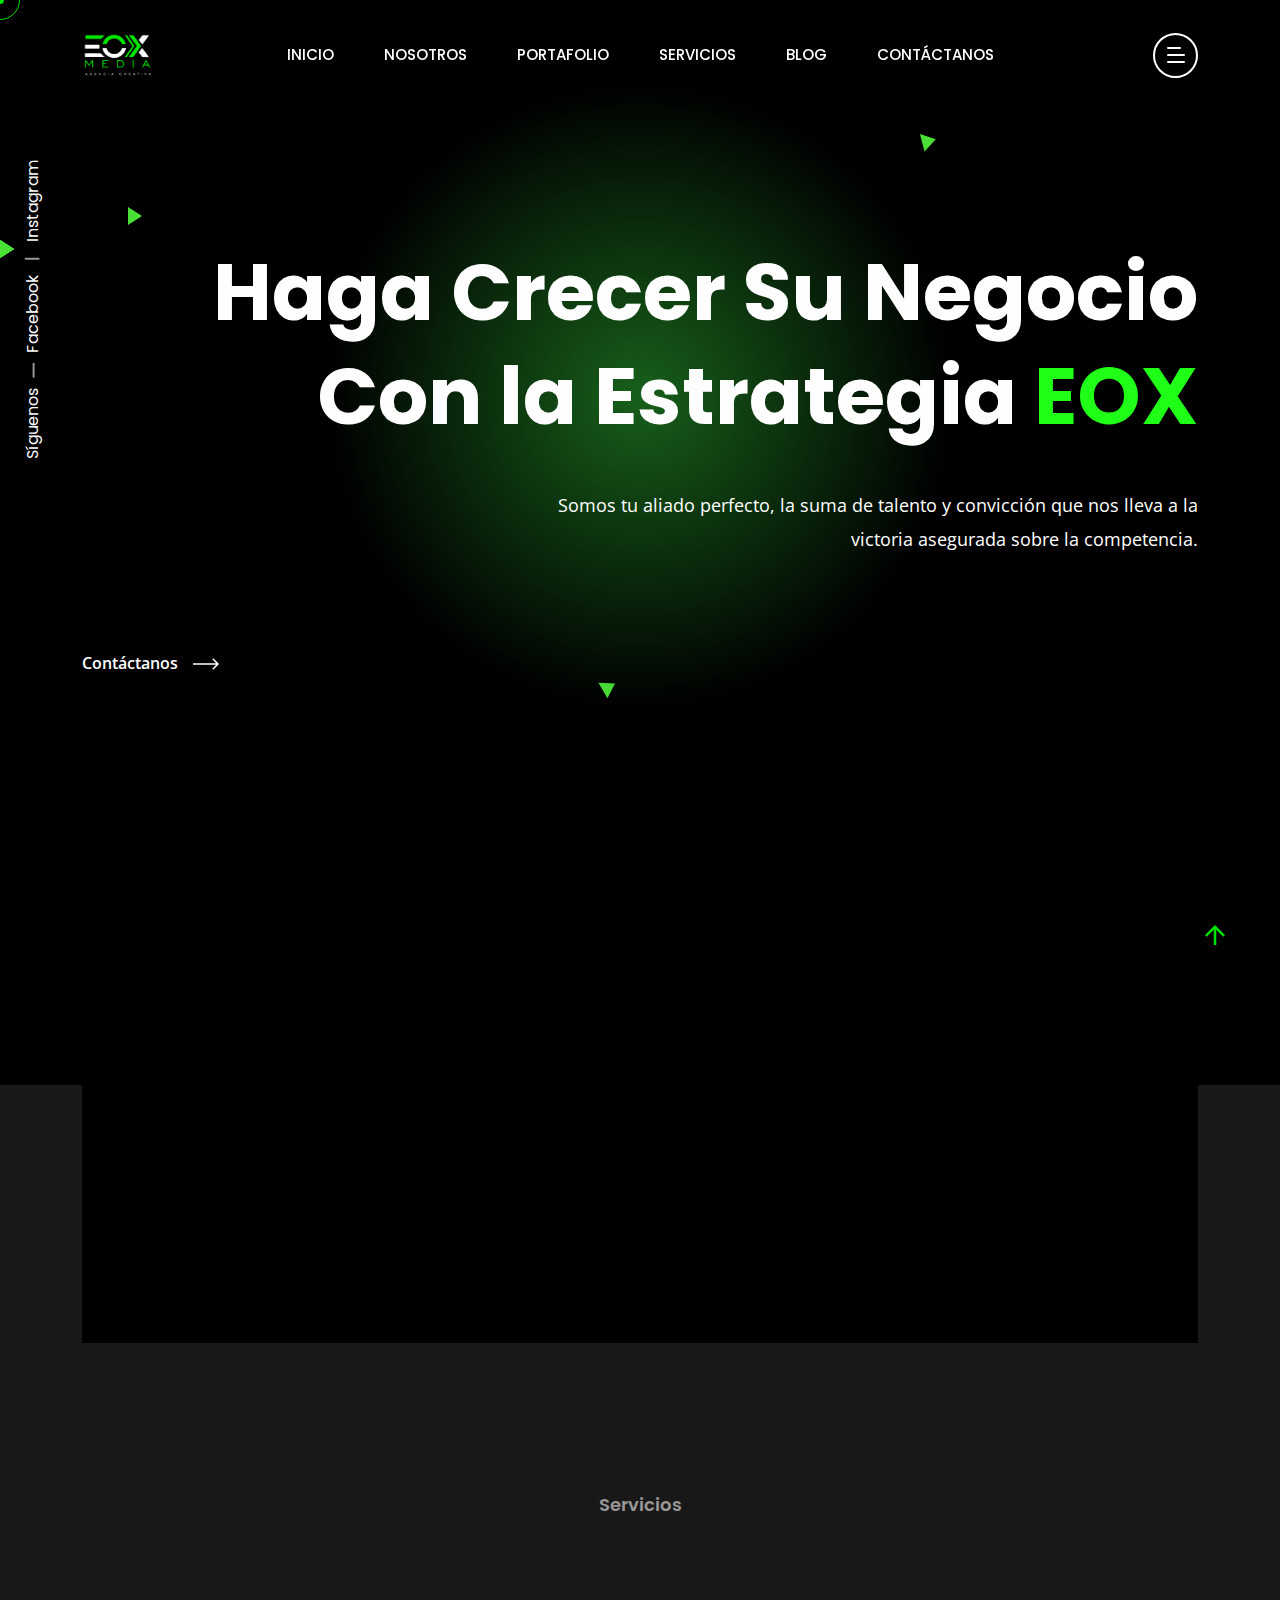
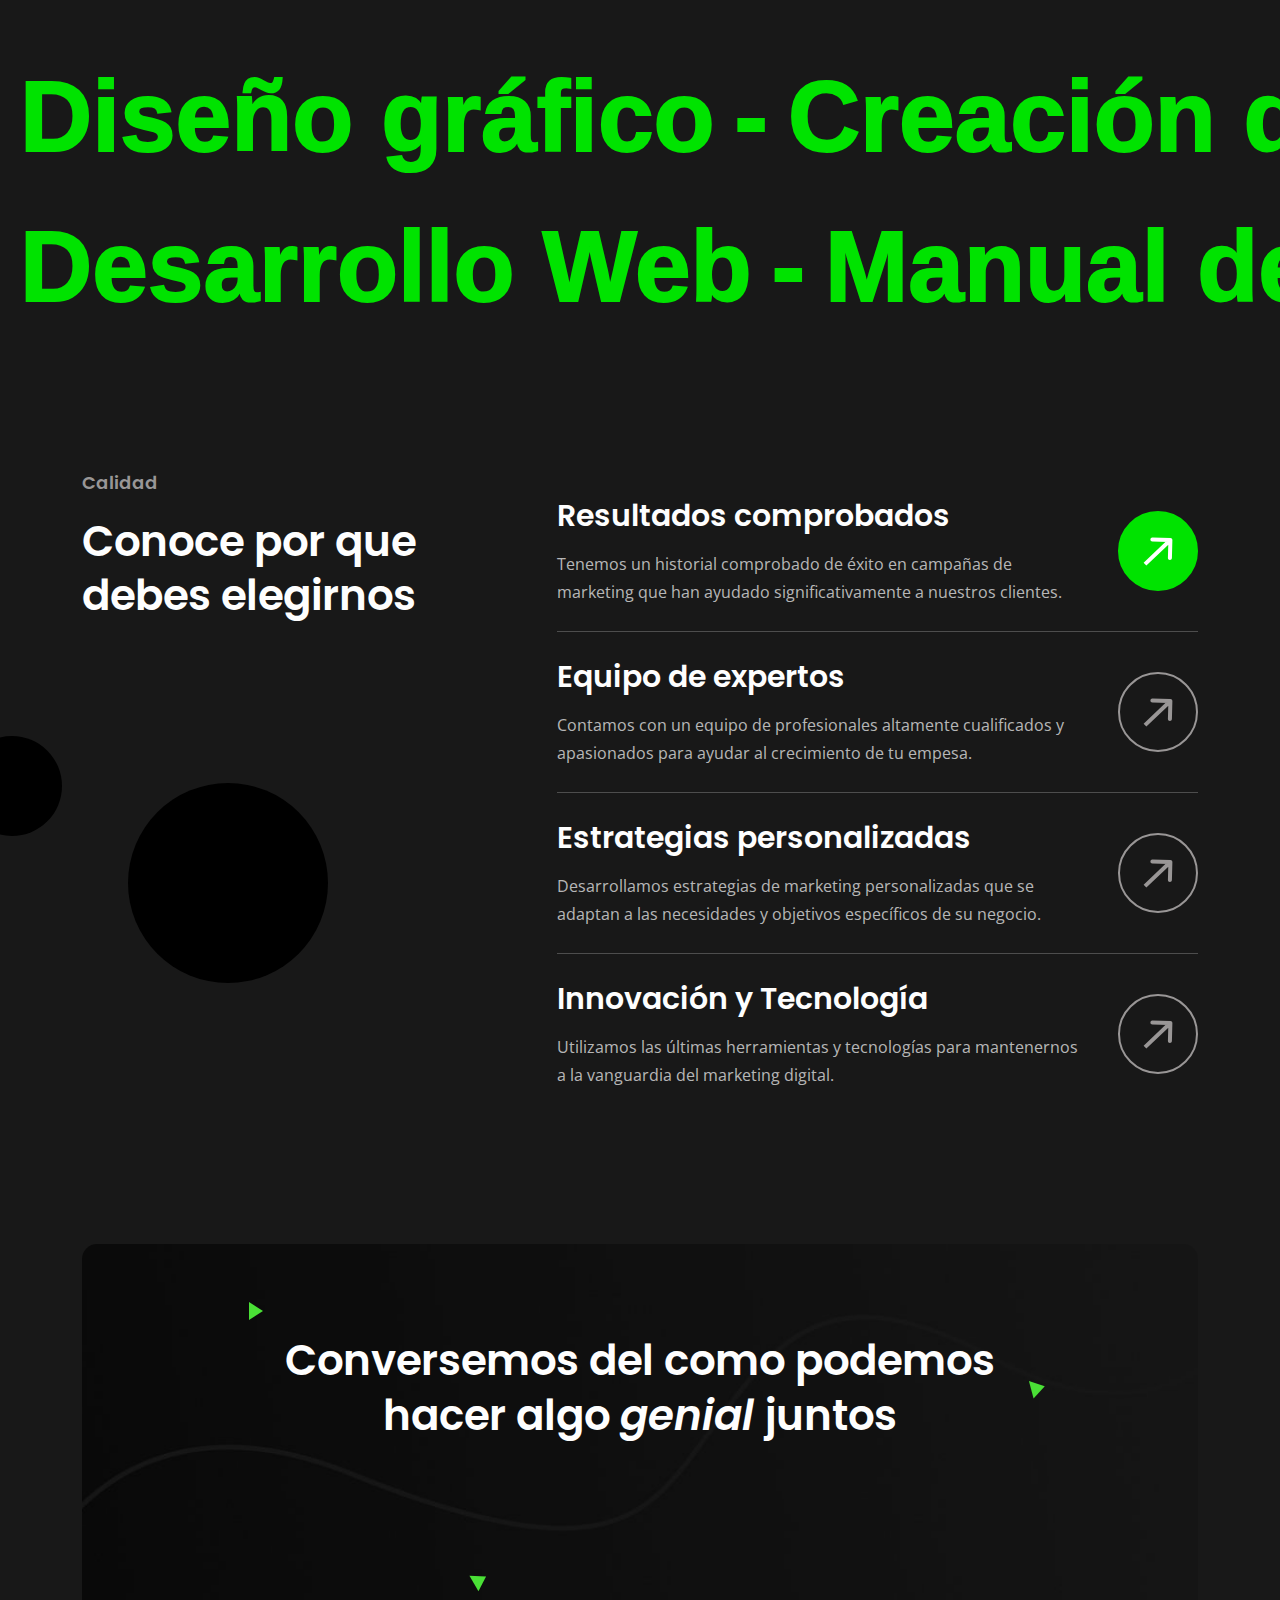
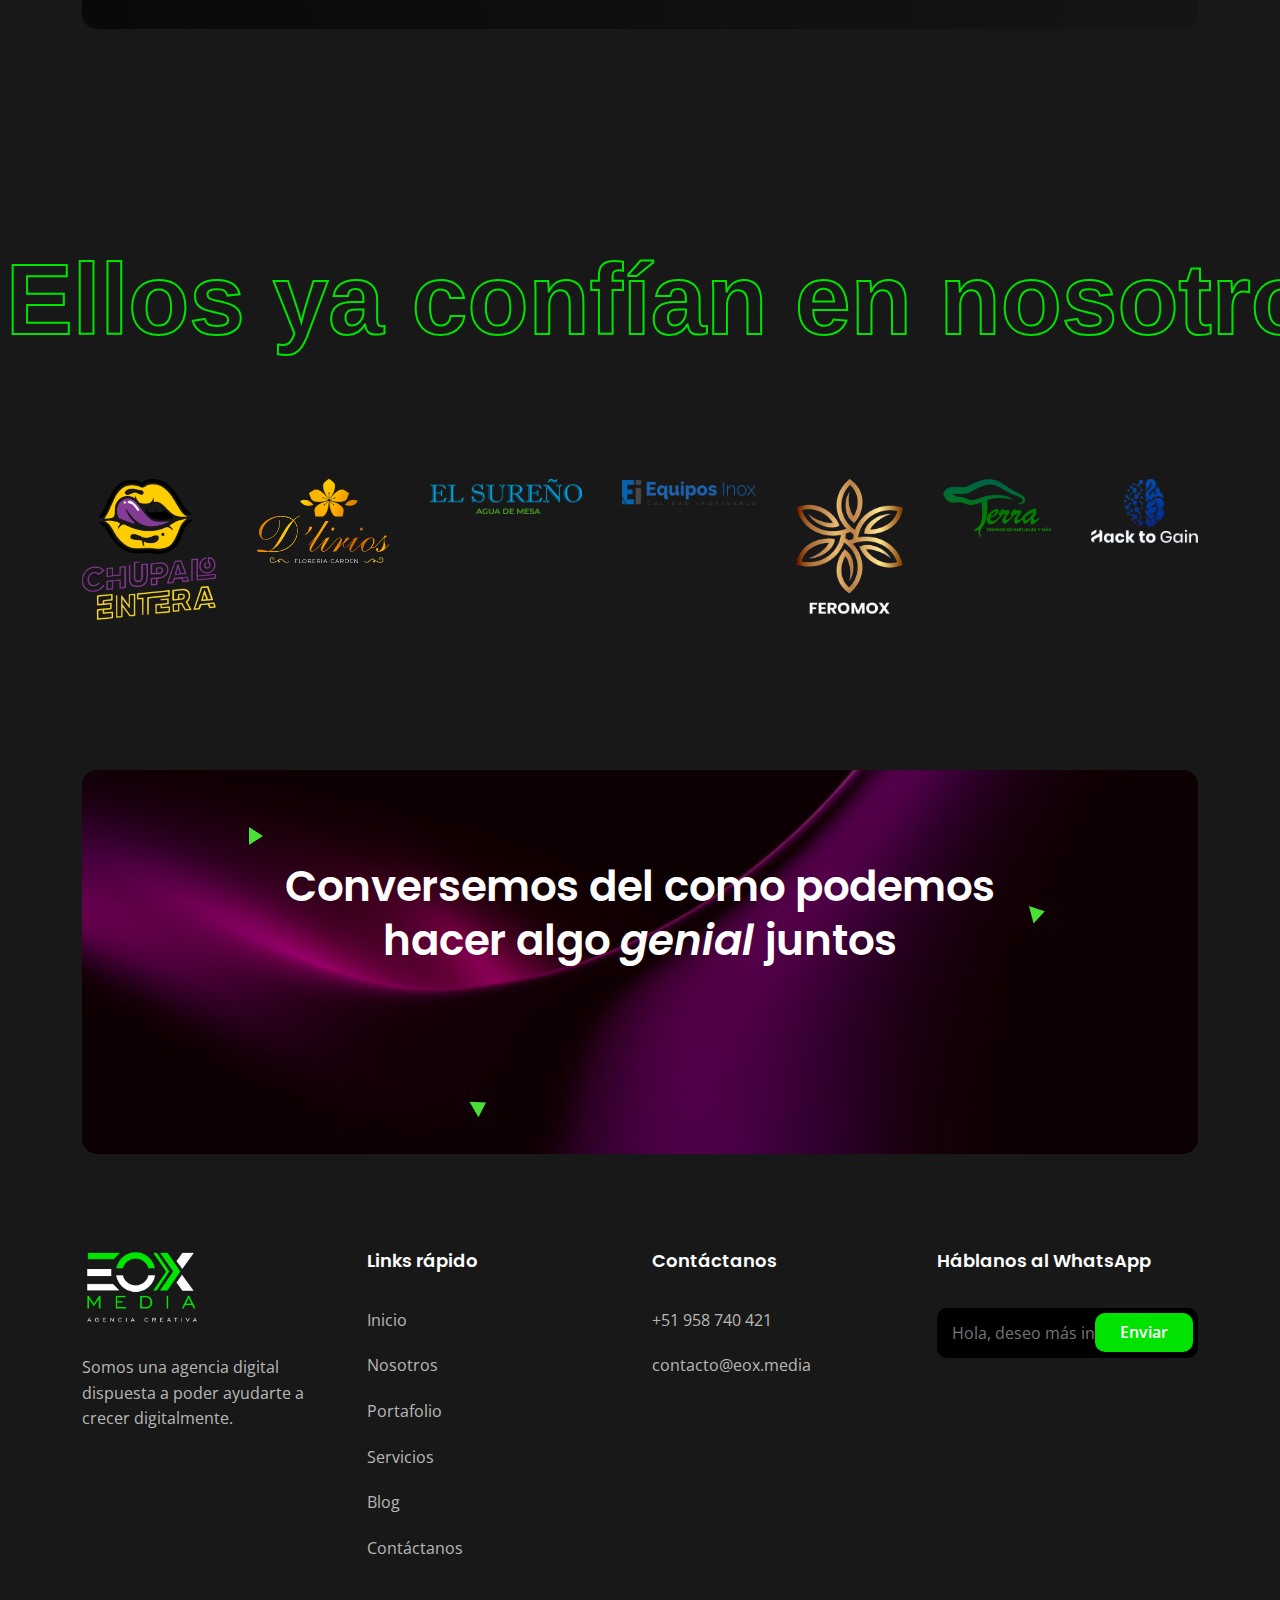
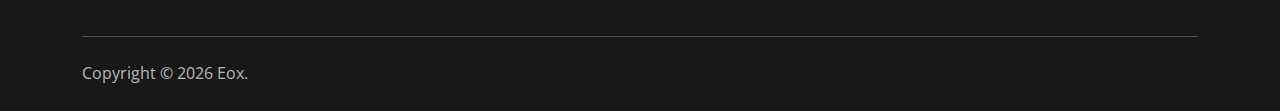
==== commit 5b88ffc2: "update" ====
--- a/index.html
+++ b/index.html
@@ -8,7 +8,7 @@
   <meta name="viewport" content="width=device-width, initial-scale=1">
   <meta name="author" content="Laralink">
   <!-- Favicon Icon -->
-  <link rel="icon" href="assets/img/logo/eox_logo.png">
+  <link rel="icon" href="assets/img/icons/eox-favicon.png">
   <!-- Site Title -->
   <title>EOX - Inicio</title>
   <link rel="stylesheet" href="assets/css/plugins/bootstrap.min.css">
@@ -38,6 +38,7 @@
               <ul class="cs-nav_list">
                 <li><a href="index.html">Inicio</a></li>
                 <li><a href="about.html">Nosotros</a></li>
+                <li><a href="portafolio.html">Portafolio</a></li>
                 <li><a href="service.html">Servicios</a></li>
                 <li><a href="blog.html">Blog</a></li>
                 <li><a href="contact.html">Contáctanos</a></li>
@@ -74,40 +75,40 @@
       <div class="cs-side_header_box">
         <h3 class="cs-side_header_title cs-primary_color">¡Contáctanos!</h3>
         <ul class="cs-contact_info cs-style1 cs-mp0">
-          <li>
-            <svg width="18" height="18" viewBox="0 0 18 18" fill="none" xmlns="http://www.w3.org/2000/svg">
-              <path
-                d="M17 12.5C15.75 12.5 14.55 12.3 13.43 11.93C13.08 11.82 12.69 11.9 12.41 12.17L10.21 14.37C7.38 12.93 5.06 10.62 3.62 7.79L5.82 5.58C6.1 5.31 6.18 4.92 6.07 4.57C5.7 3.45 5.5 2.25 5.5 1C5.5 0.45 5.05 0 4.5 0H1C0.45 0 0 0.45 0 1C0 10.39 7.61 18 17 18C17.55 18 18 17.55 18 17V13.5C18 12.95 17.55 12.5 17 12.5ZM9 0V10L12 7H18V0H9Z"
-                fill="#17ff64" />
-            </svg>
-            <span>+51 999 999 999</span>
-          </li>
-          <li>
-            <svg width="20" height="18" viewBox="0 0 20 18" fill="none" xmlns="http://www.w3.org/2000/svg">
-              <path
-                d="M20 6.98V16C20 17.1 19.1 18 18 18H2C0.9 18 0 17.1 0 16V4C0 2.9 0.9 2 2 2H12.1C12.04 2.32 12 2.66 12 3C12 4.48 12.65 5.79 13.67 6.71L10 9L2 4V6L10 11L15.3 7.68C15.84 7.88 16.4 8 17 8C18.13 8 19.16 7.61 20 6.98ZM14 3C14 4.66 15.34 6 17 6C18.66 6 20 4.66 20 3C20 1.34 18.66 0 17 0C15.34 0 14 1.34 14 3Z"
-                fill="#17ff64" />
-            </svg>
-            <span>info@eox.com</span>
-          </li>
-          <li>
-            <svg width="14" height="20" viewBox="0 0 14 20" fill="none" xmlns="http://www.w3.org/2000/svg">
-              <path
-                d="M7 0C3.13 0 0 3.13 0 7C0 12.25 7 20 7 20C7 20 14 12.25 14 7C14 3.13 10.87 0 7 0ZM7 9.5C5.62 9.5 4.5 8.38 4.5 7C4.5 5.62 5.62 4.5 7 4.5C8.38 4.5 9.5 5.62 9.5 7C9.5 8.38 8.38 9.5 7 9.5Z"
-                fill="#17ff64" />
-            </svg>
-            <span>120 calle, 054 <br>Arequipa, Perú</span>
-          </li>
-        </ul>
-      </div>
-      <div class="cs-side_header_box">
-        <h3 class="cs-side_header_title cs-primary_color">Háblanos al WhastApp</h3>
-        <div class="cs-newsletter cs-style1">
-          <form action="#" class="cs-newsletter_form">
-            <input type="email" class="cs-newsletter_input" placeholder="Hola, deseo más info">
-            <a href="#" class="cs-newsletter_btn"><span>Enviar</span></a>
-          </form>
-        </div>
+            <li>
+              <svg width="18" height="18" viewBox="0 0 18 18" fill="none" xmlns="http://www.w3.org/2000/svg">
+                <path
+                  d="M17 12.5C15.75 12.5 14.55 12.3 13.43 11.93C13.08 11.82 12.69 11.9 12.41 12.17L10.21 14.37C7.38 12.93 5.06 10.62 3.62 7.79L5.82 5.58C6.1 5.31 6.18 4.92 6.07 4.57C5.7 3.45 5.5 2.25 5.5 1C5.5 0.45 5.05 0 4.5 0H1C0.45 0 0 0.45 0 1C0 10.39 7.61 18 17 18C17.55 18 18 17.55 18 17V13.5C18 12.95 17.55 12.5 17 12.5ZM9 0V10L12 7H18V0H9Z"
+                  fill="#17ff64" />
+              </svg>
+              <span>+51 958 740 421</span>
+            </li>
+            <li>
+              <svg width="20" height="18" viewBox="0 0 20 18" fill="none" xmlns="http://www.w3.org/2000/svg">
+                <path
+                  d="M20 6.98V16C20 17.1 19.1 18 18 18H2C0.9 18 0 17.1 0 16V4C0 2.9 0.9 2 2 2H12.1C12.04 2.32 12 2.66 12 3C12 4.48 12.65 5.79 13.67 6.71L10 9L2 4V6L10 11L15.3 7.68C15.84 7.88 16.4 8 17 8C18.13 8 19.16 7.61 20 6.98ZM14 3C14 4.66 15.34 6 17 6C18.66 6 20 4.66 20 3C20 1.34 18.66 0 17 0C15.34 0 14 1.34 14 3Z"
+                  fill="#17ff64" />
+              </svg>
+              <span>contacto@eox.media</span>
+            </li>
+            <!-- Facebook -->
+            <li>
+              <svg width="18" height="18" viewBox="0 0 24 24" fill="none" xmlns="http://www.w3.org/2000/svg">
+                <path
+                  d="M22.675 0H1.325C0.59375 0 0 0.59375 0 1.325V22.675C0 23.4062 0.59375 24 1.325 24H12.8229V14.6925H9.83757V11.2367H12.8229V8.64125C12.8229 5.68 14.6332 4.07437 17.3172 4.07437C18.6667 4.07437 19.8846 4.19437 20.2057 4.24125V7.285H18.3012C16.751 7.285 16.4695 8.02875 16.4695 9.125V11.2342H20.0587L19.648 14.69H16.4695V24H22.675C23.4062 24 24 23.4062 24 22.675V1.325C24 0.59375 23.4062 0 22.675 0Z"
+                  fill="#17ff64" />
+              </svg>
+              <span>EOX Media - Marketing Digital para Negocios</span>
+            </li>
+            <li>
+                <svg xmlns="http://www.w3.org/2000/svg" width="18" height="18" viewBox="0 0 24 24" fill="none" stroke="#17ff64" stroke-width="2" stroke-linecap="round" stroke-linejoin="round" class="feather feather-instagram">
+                  <rect x="2" y="2" width="20" height="20" rx="5" ry="5"></rect>
+                  <path d="M16 11.37a4 4 0 1 1-2.88-2.88 4 4 0 0 1 2.88 2.88z"></path>
+                  <line x1="17.5" y1="6.5" x2="17.5" y2="6.5"></line>
+                </svg>
+                <span>Eox media</span>
+              </li>
+          </ul>          
       </div>
     </div>
   </div>
@@ -129,7 +130,8 @@
         <h1 class="cs-hero_title text-end wow fadeInRight" data-wow-duration="0.8s" data-wow-delay="0.2s">
           Haga Crecer Su Negocio<br> Con la Estrategia <span class="cs-accent_color">EOX</span>
         </h1>
-        <div class="cs-hero_subtitle text-end">Somos tu aliado perfecto, la suma de talento y convicción que nos lleva a la victoria asegurada sobre la competencia.</div>
+        <div class="cs-hero_subtitle text-end">Somos tu aliado perfecto, la suma de talento y convicción que nos lleva a
+          la victoria asegurada sobre la competencia.</div>
         <a href="contact.html" class="cs-text_btn">
           <span>Contáctanos</span>
           <svg width="26" height="12" viewBox="0 0 26 12" fill="none" xmlns="http://www.w3.org/2000/svg">
@@ -143,24 +145,26 @@
     <div class="cs-hero_social_wrap cs-left_side cs-primary_font cs-primary_color">
       <div class="cs-hero_social_title">Síguenos</div>
       <ul class="cs-hero_social_links">
-        <li><a href="">Facebook</a></li>
-        <li><a href="">Instagram</a></li>
+        <li><a href="https://www.facebook.com/eox.media?mibextid=LQQJ4d" target="_blank">Facebook</a></li>
+        <li><a href="https://www.instagram.com/eox.media?igsh=MWhwa2lnMnhleHYybA==" target="_blank">Instagram</a></li>
       </ul>
     </div>
   </div>
   <!-- End Hero -->
-  <!-- Start Video Block 
+  <!-- Start Video Block -->
   <div class="cs-video_block_1_wrap">
     <div class="container">
-      <a href="https://www.youtube.com/watch?v=6AZvs-HIkfk" class="cs-video_block cs-style1 cs-video_open cs-bg"
-        data-src="assets/img/video_bg_2.jpeg">
-        <span class="cs-player_btn cs-accent_color">
-          <span></span>
-        </span>
-      </a>
-    </div>
-  </div>
-   End Video Block -->
+      <div class="video-responsive">
+        <video class="cs-video_block cs-style1 cs-video_open cs-bg"
+               autoplay muted loop
+               playsinline>
+          <source src="assets/videos/Render.mp4" type="video/mp4">
+          Tu navegador no soporta la etiqueta de video.
+        </video>
+      </div>
+    </div>
+  </div>  
+  <!-- End Video Block -->
   <!-- Start Service Section -->
   <section id="service">
     <div class="cs-height_150 cs-height_lg_80"></div>
@@ -174,19 +178,19 @@
     <div class="cs-height_65 cs-height_lg_45"></div>
     <div class="cs-moving_text_wrap cs-type1 cs-bold cs-primary_font">
       <div class="cs-moving_text_in">
-        <div class="cs-moving_text"><a href="#">Diseño gráfico</a>-<a
-            href="#">Creación de Marca</a>-<a href="#">Vídeo comerciales</a>-</div>
-        <div class="cs-moving_text"><a href="#">Publicidad</a>-<a
-            href="#">Material audiovisual</a>-<a href="#">Diseño de catálogo</a>-</div>
+        <div class="cs-moving_text"><a href="#">Diseño gráfico</a>-<a href="#">Creación de Marca</a>-<a href="#">Vídeo
+            comerciales</a>-</div>
+        <div class="cs-moving_text"><a href="#">Publicidad</a>-<a href="#">Material audiovisual</a>-<a href="#">Diseño
+            de catálogo</a>-</div>
       </div>
     </div>
     <div class="cs-height_30 cs-height_lg_10"></div>
     <div class="cs-moving_text_wrap cs-type1 cs-bold cs-primary_font">
       <div class="cs-moving_text_in">
-        <div class="cs-moving_text cs-reverse_animation"><a href="#">Desarrollo Web</a>-<a
-            href="#">Manual de marca</a>-<a href="#">Redes sociales</a>-</div>
-        <div class="cs-moving_text cs-reverse_animation"><a href="#">Fotografías</a>-<a
-            href="#">Desarrollo Web</a>-<a href="#">Desarrollo Web</a>-</div>
+        <div class="cs-moving_text cs-reverse_animation"><a href="#">Desarrollo Web</a>-<a href="#">Manual de
+            marca</a>-<a href="#">Redes sociales</a>-</div>
+        <div class="cs-moving_text cs-reverse_animation"><a href="#">Fotografías</a>-<a href="#">Desarrollo Web</a>-<a
+            href="#">Desarrollo Web</a>-</div>
       </div>
     </div>
   </section>
@@ -651,7 +655,7 @@
             <div class="cs-footer_item">
               <div class="cs-text_widget">
                 <img src="assets/img/logo/eox_logo.png" width="120px" alt="">
-                <p>Somos una agencia digital dispuesta a poder ayudarte a poder crecer digitalmente.</p>
+                <p>Somos una agencia digital dispuesta a poder ayudarte a crecer digitalmente.</p>
               </div>
             </div>
           </div>
@@ -661,7 +665,9 @@
               <ul class="cs-menu_widget cs-mp0">
                 <li><a href="index.html">Inicio</a></li>
                 <li><a href="about.html">Nosotros</a></li>
+                <li><a href="portafolio.html">Portafolio</a></li>
                 <li><a href="service.html">Servicios</a></li>
+                <li><a href="about.html">Blog</a></li>
                 <li><a href="contact.html">Contáctanos</a></li>
               </ul>
             </div>
@@ -670,7 +676,6 @@
             <div class="cs-footer_item">
               <h2 class="cs-widget_title">Contáctanos</h2>
               <ul class="cs-menu_widget cs-mp0">
-                <li>Urb. Sta Catalina N10 JLYR</li>
                 <li>+51 958 740 421</li>
                 <li>contacto@eox.media</li>
               </ul>
@@ -682,7 +687,10 @@
               <div class="cs-newsletter cs-style1">
                 <form action="#" class="cs-newsletter_form">
                   <input type="email" class="cs-newsletter_input" placeholder="Hola, deseo más info">
-                  <a href="#" class="cs-newsletter_btn"><span>Enviar</span></a>
+                  <a href="https://wa.me/51958740421?text=Hola,%20deseo%20más%20info" class="cs-newsletter_btn"
+                    target="_blank">
+                    <span>Enviar</span>
+                  </a>
                 </form>
               </div>
             </div>
@@ -693,10 +701,10 @@
     <div class="container">
       <div class="cs-bottom_footer">
         <div class="cs-bottom_footer_left">
-          <div class="cs-copyright">Copyright © 2024 Eox.</div>
-        </div>
-      </div>
-    </div>
+          <div class="cs-copyright">Copyright © <span id="current-year"></span> Eox.</div>
+        </div>
+      </div>
+    </div>    
   </footer>
   <!-- End Footer -->
 
--- a/assets/css/style.css
+++ b/assets/css/style.css
@@ -876,7 +876,7 @@
 
 .cs-accent_bg,
 .cs-accent_bg_hover:hover {
-  background-color: #00e300;
+  background-color: #058005;
 }
 
 .cs-primary_bg,
@@ -1518,6 +1518,31 @@
     -webkit-transform: translateX(-100%);
             transform: translateX(-100%);
   }
+}
+
+.video-responsive {
+  position: relative;
+  padding-bottom: 46.25%; /* Mantiene la proporción 16:9 */
+  height: 0;
+  overflow: hidden;
+  max-width: 100%;
+  background: #000; /* Color de fondo opcional */
+}
+@media (max-width: 768px) {
+  .video-responsive video {
+    padding-bottom: 60.25%; /* Mantiene la proporción 16:9 */
+    overflow: hidden;
+    max-width: 100%;
+    background: #000; /* Color de fondo opcional */
+  }
+}
+.video-responsive video {
+  position: absolute;
+  top: 0;
+  left: 0;
+  width: 100%;
+  height: 100%;
+  object-fit: cover; /* Hace que el video cubra el área completa manteniendo la proporción */
 }
 
 .cs-video_block_1_wrap {
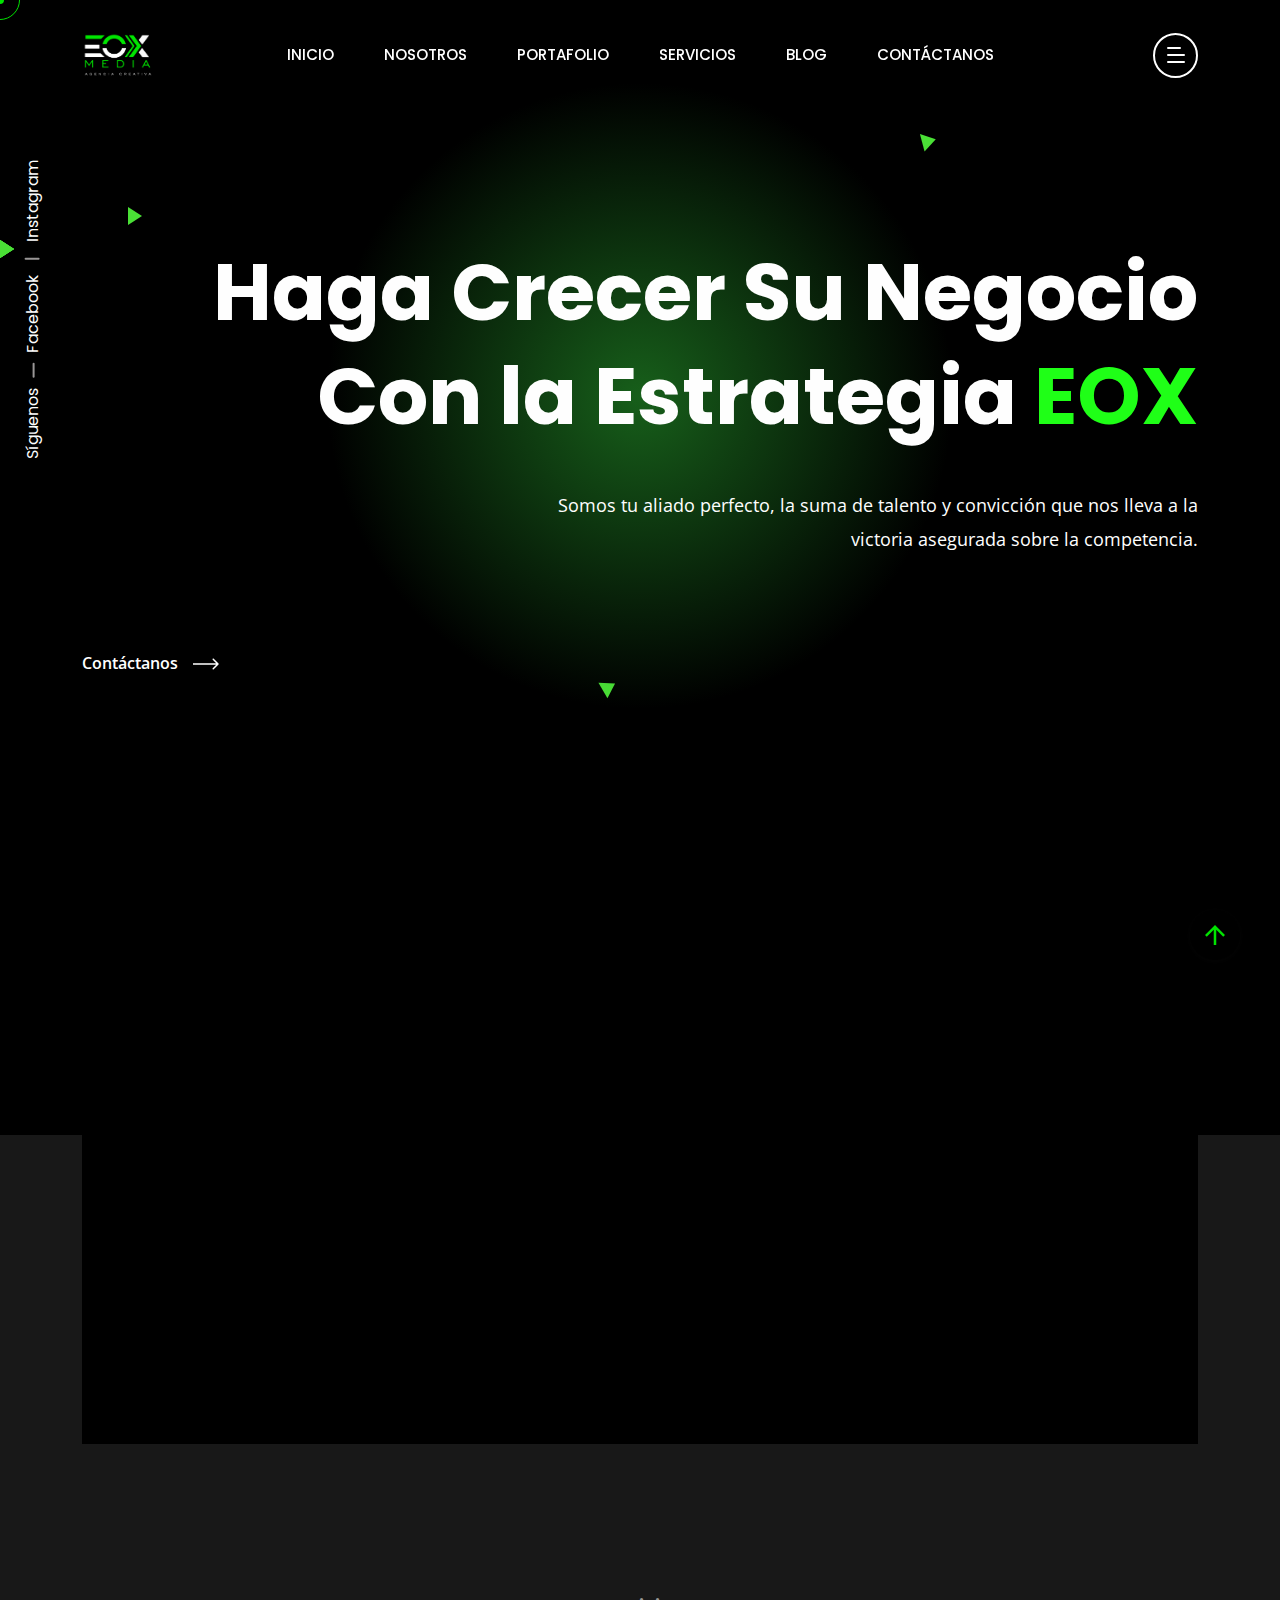
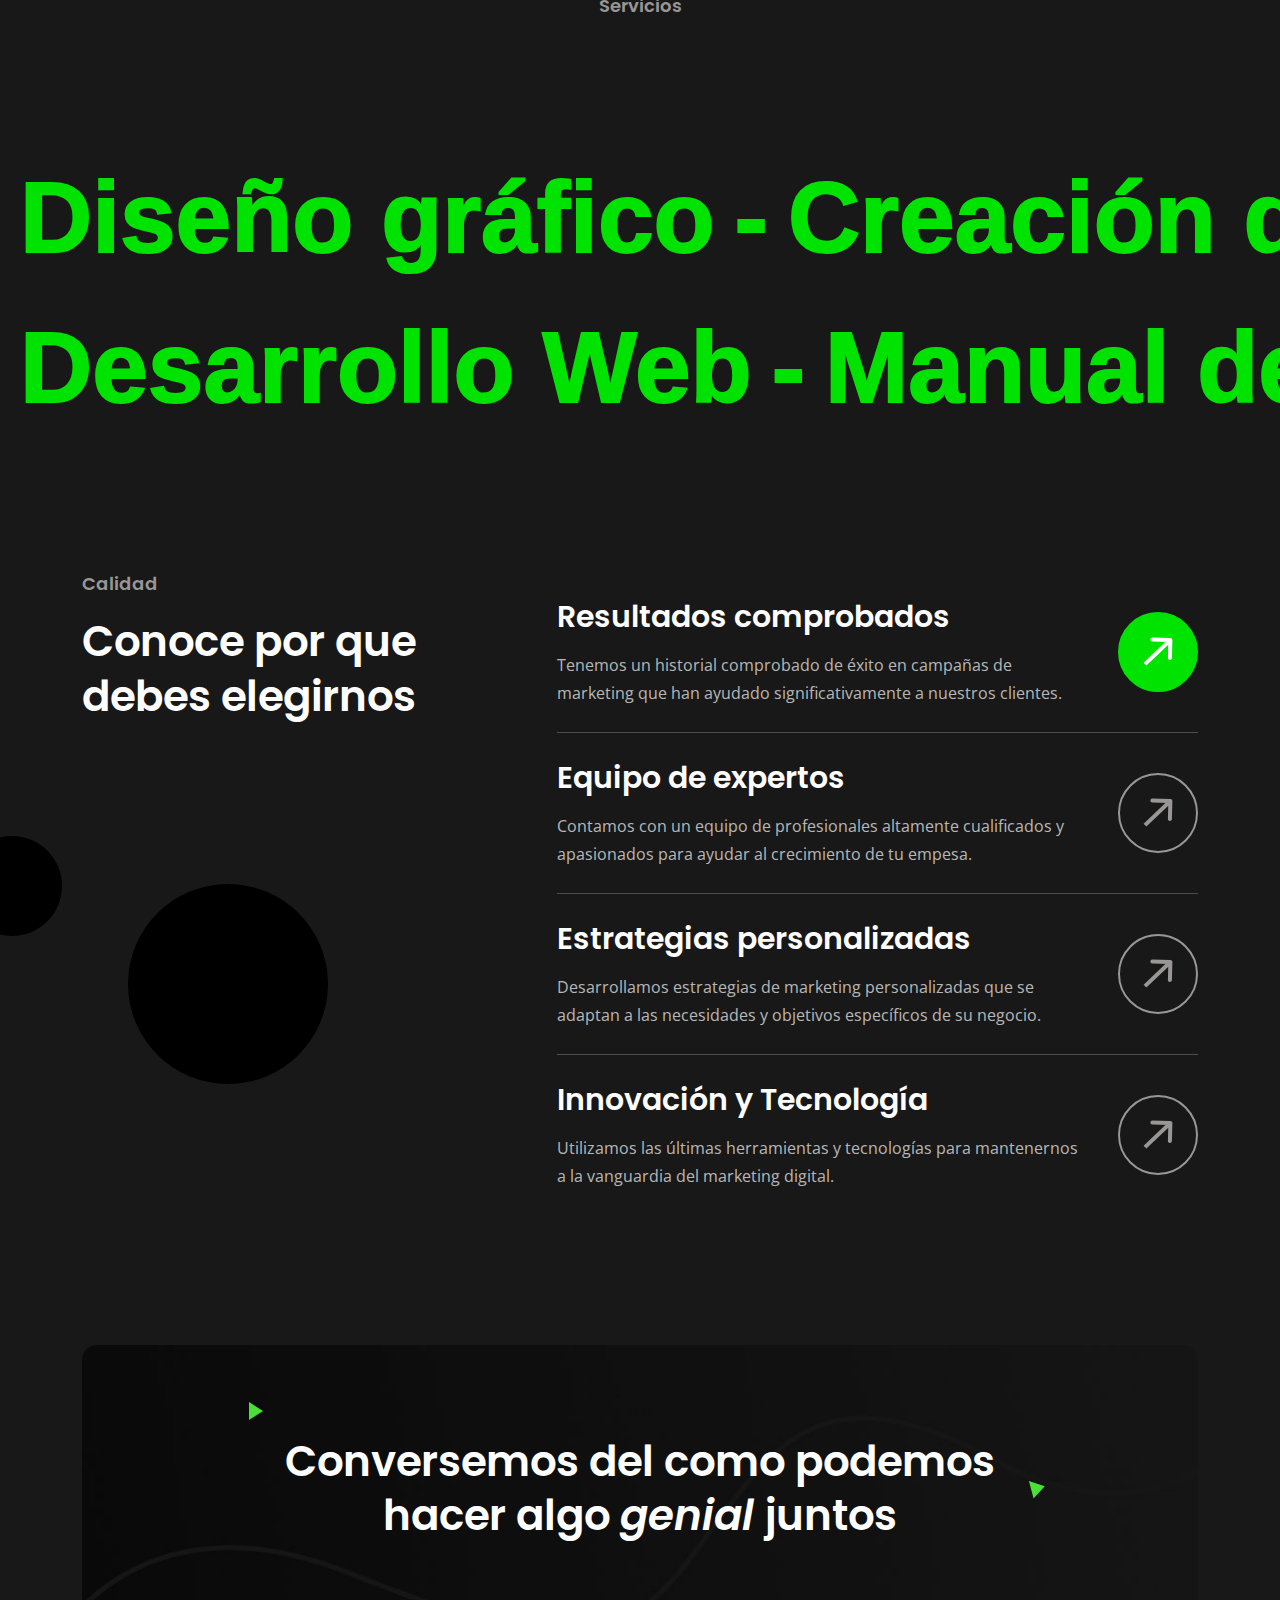
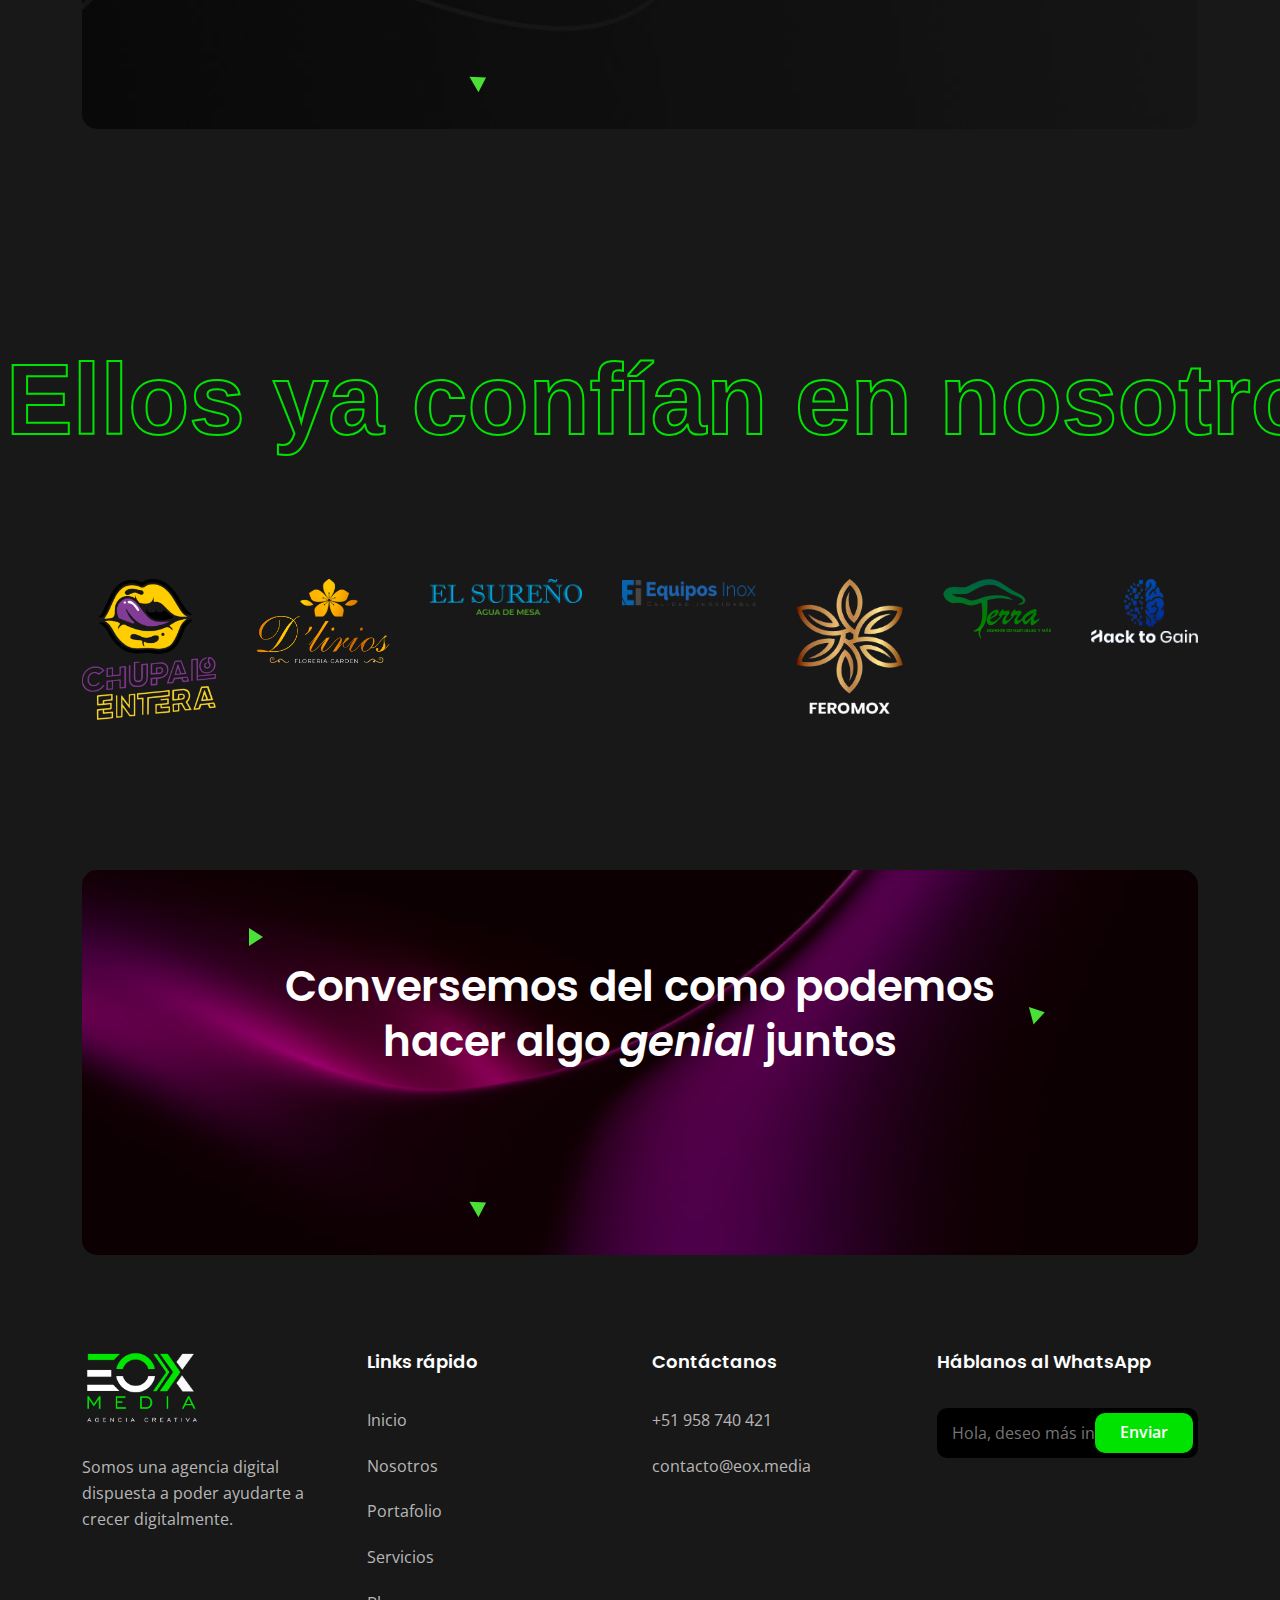
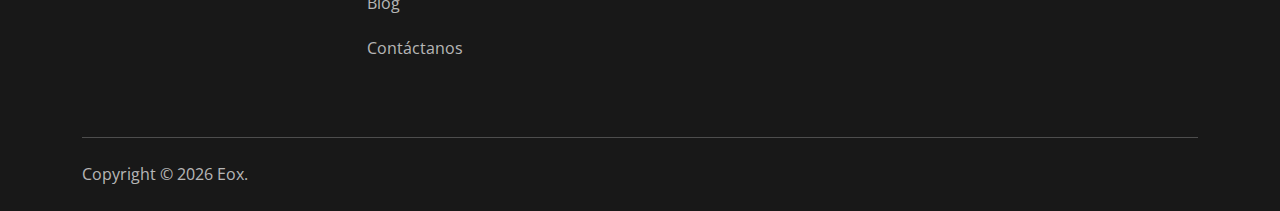
==== commit 52c37bec: "video" ====
--- a/index.html
+++ b/index.html
@@ -8,7 +8,7 @@
   <meta name="viewport" content="width=device-width, initial-scale=1">
   <meta name="author" content="Laralink">
   <!-- Favicon Icon -->
-  <link rel="icon" href="assets/img/icons/eox-favicon.png">
+  <link rel="icon" href="assets/img/logo/eox_logo2.png">
   <!-- Site Title -->
   <title>EOX - Inicio</title>
   <link rel="stylesheet" href="assets/css/plugins/bootstrap.min.css">
@@ -158,7 +158,7 @@
         <video class="cs-video_block cs-style1 cs-video_open cs-bg"
                autoplay muted loop
                playsinline>
-          <source src="assets/videos/Render.mp4" type="video/mp4">
+          <source src="assets/videos/render.mp4" type="video/mp4">
           Tu navegador no soporta la etiqueta de video.
         </video>
       </div>
--- a/assets/css/style.css
+++ b/assets/css/style.css
@@ -1522,7 +1522,7 @@
 
 .video-responsive {
   position: relative;
-  padding-bottom: 46.25%; /* Mantiene la proporción 16:9 */
+  padding-bottom: 55.25%; /* Mantiene la proporción 16:9 */
   height: 0;
   overflow: hidden;
   max-width: 100%;
@@ -1530,7 +1530,7 @@
 }
 @media (max-width: 768px) {
   .video-responsive video {
-    padding-bottom: 60.25%; /* Mantiene la proporción 16:9 */
+    padding-bottom: 40.25%; /* Mantiene la proporción 16:9 */
     overflow: hidden;
     max-width: 100%;
     background: #000; /* Color de fondo opcional */
